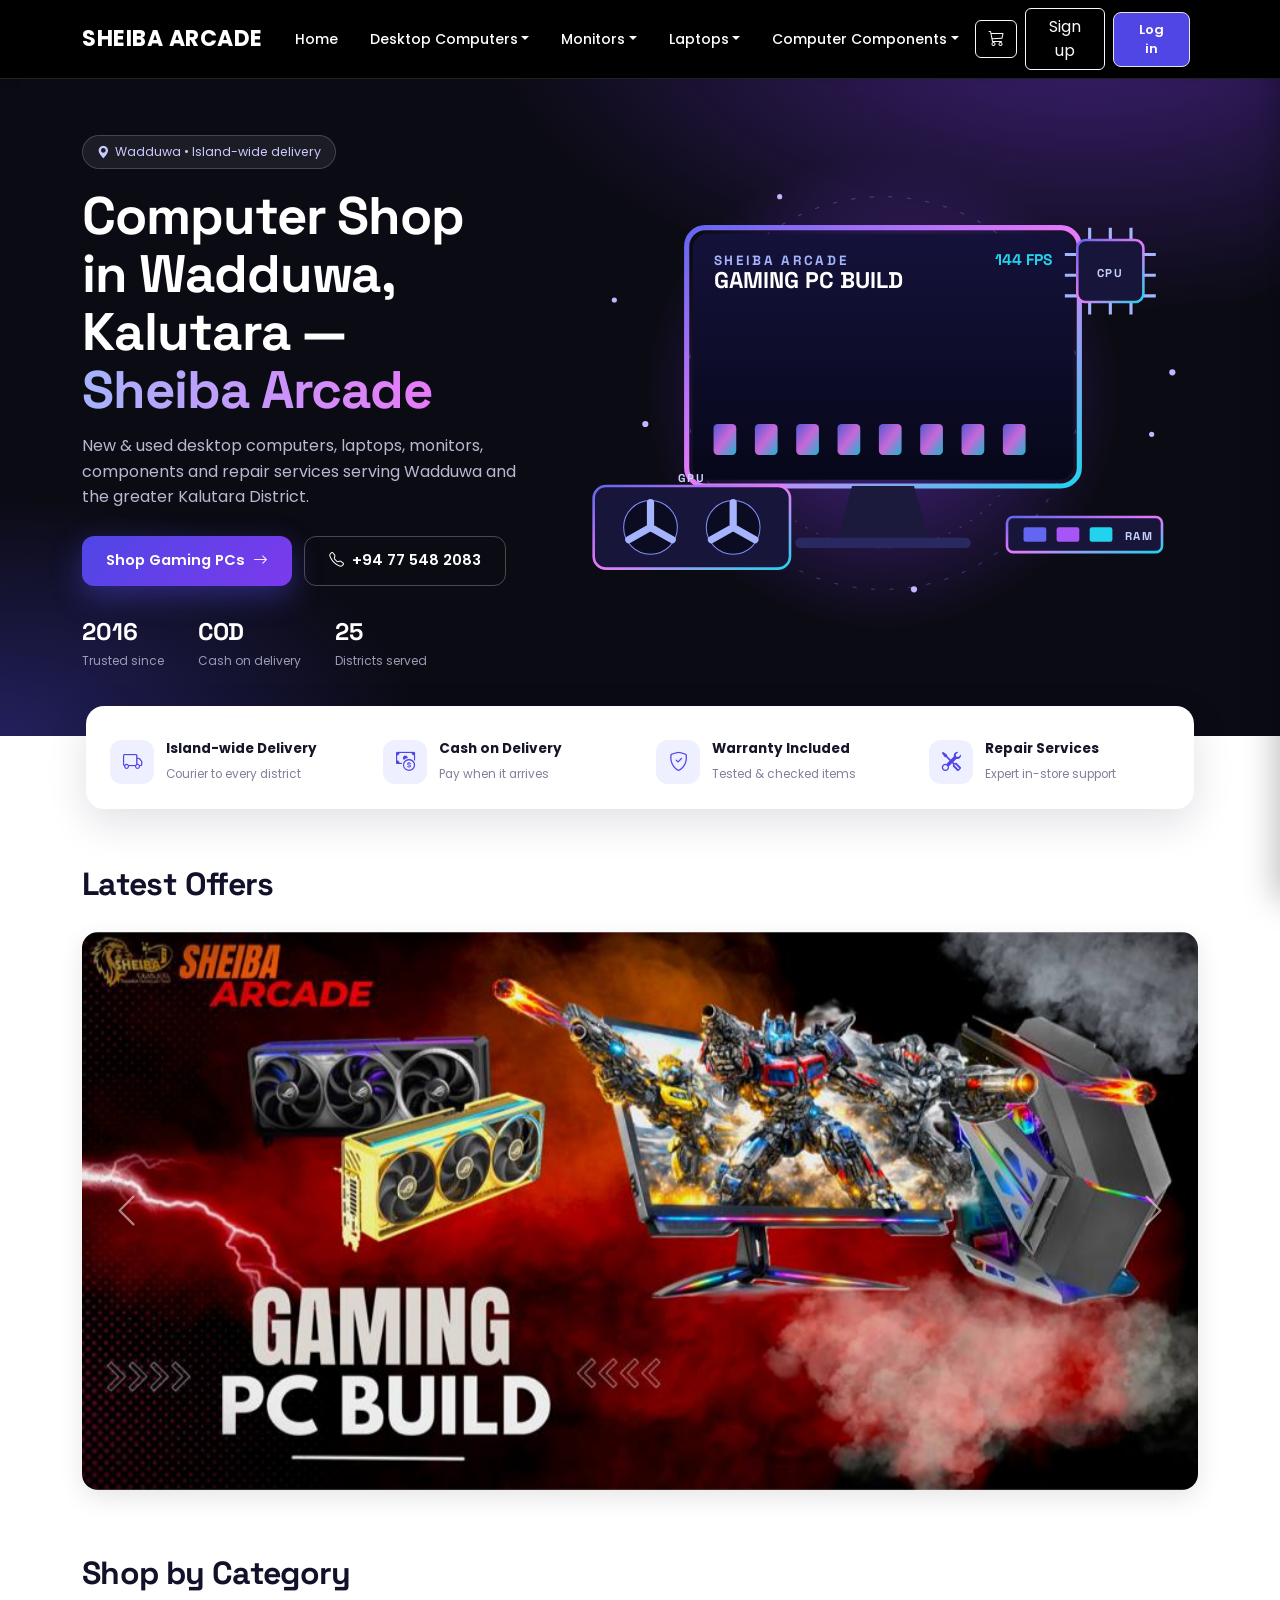
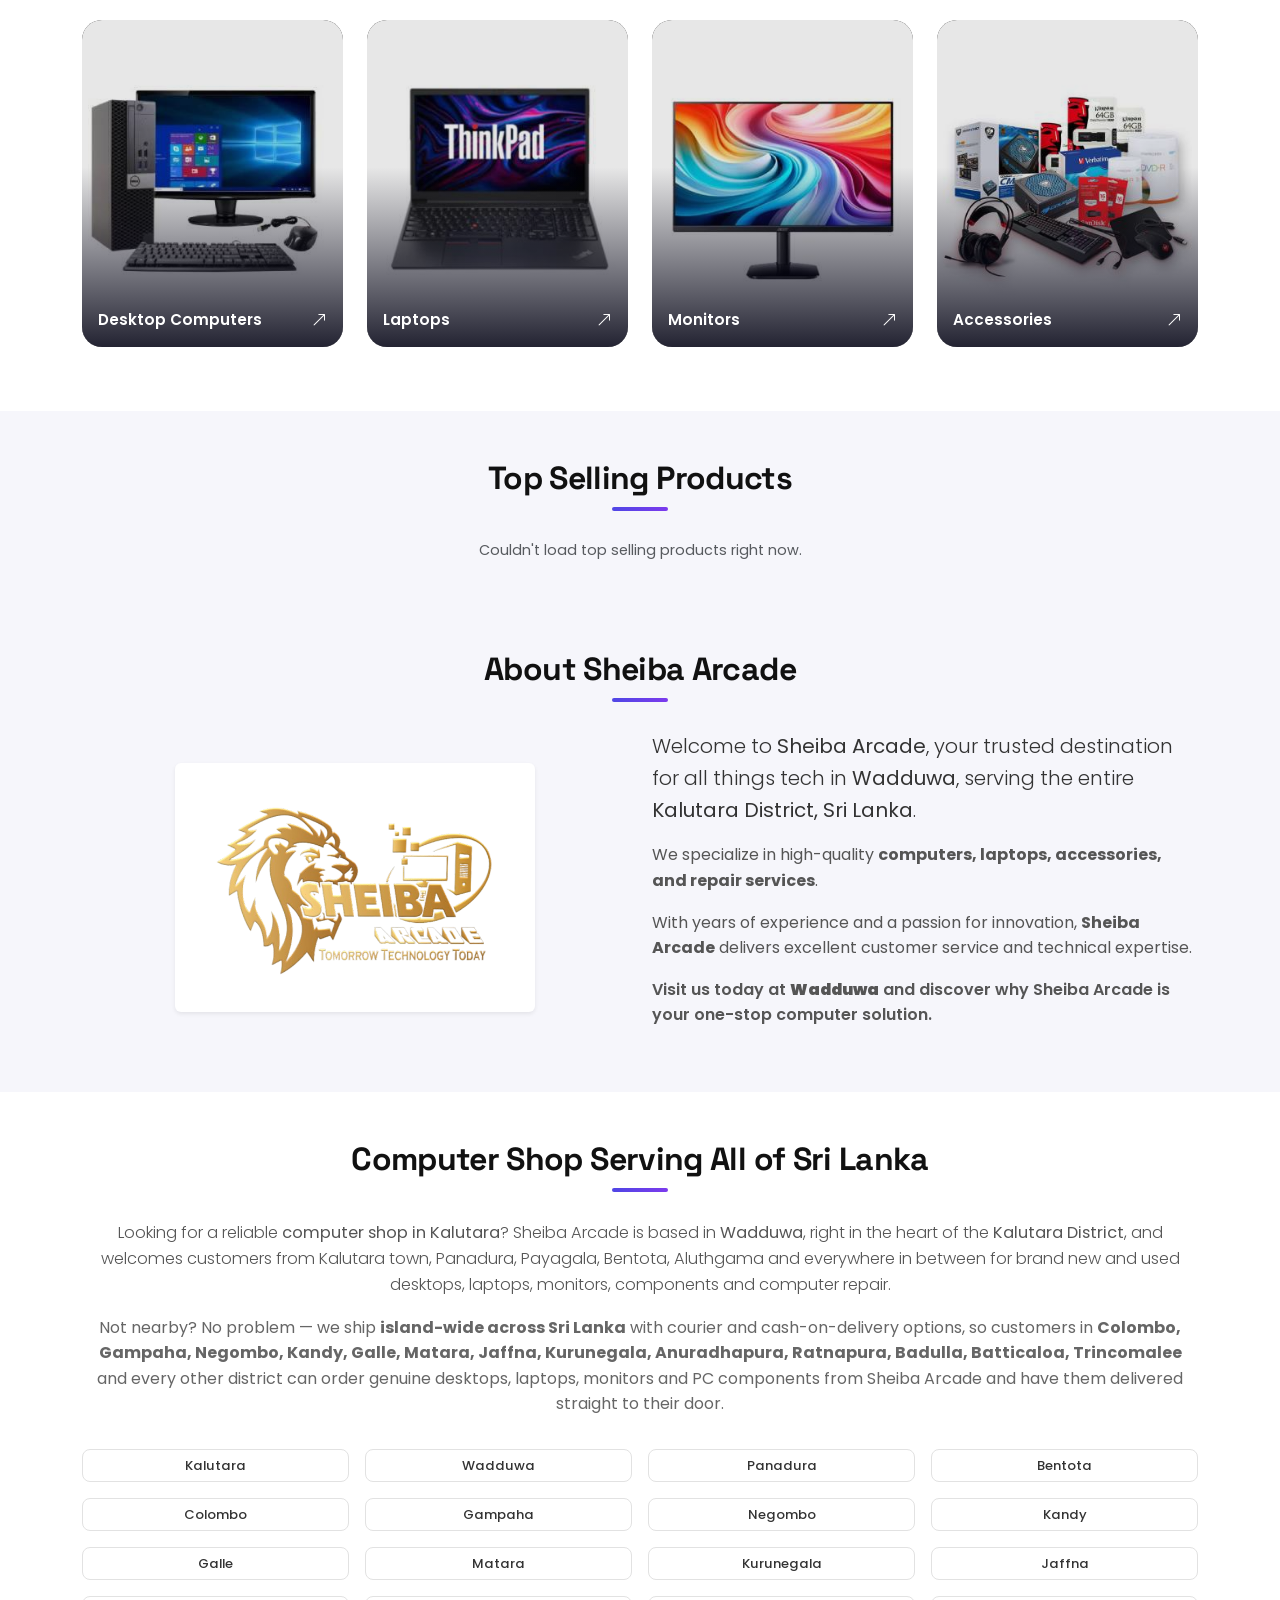
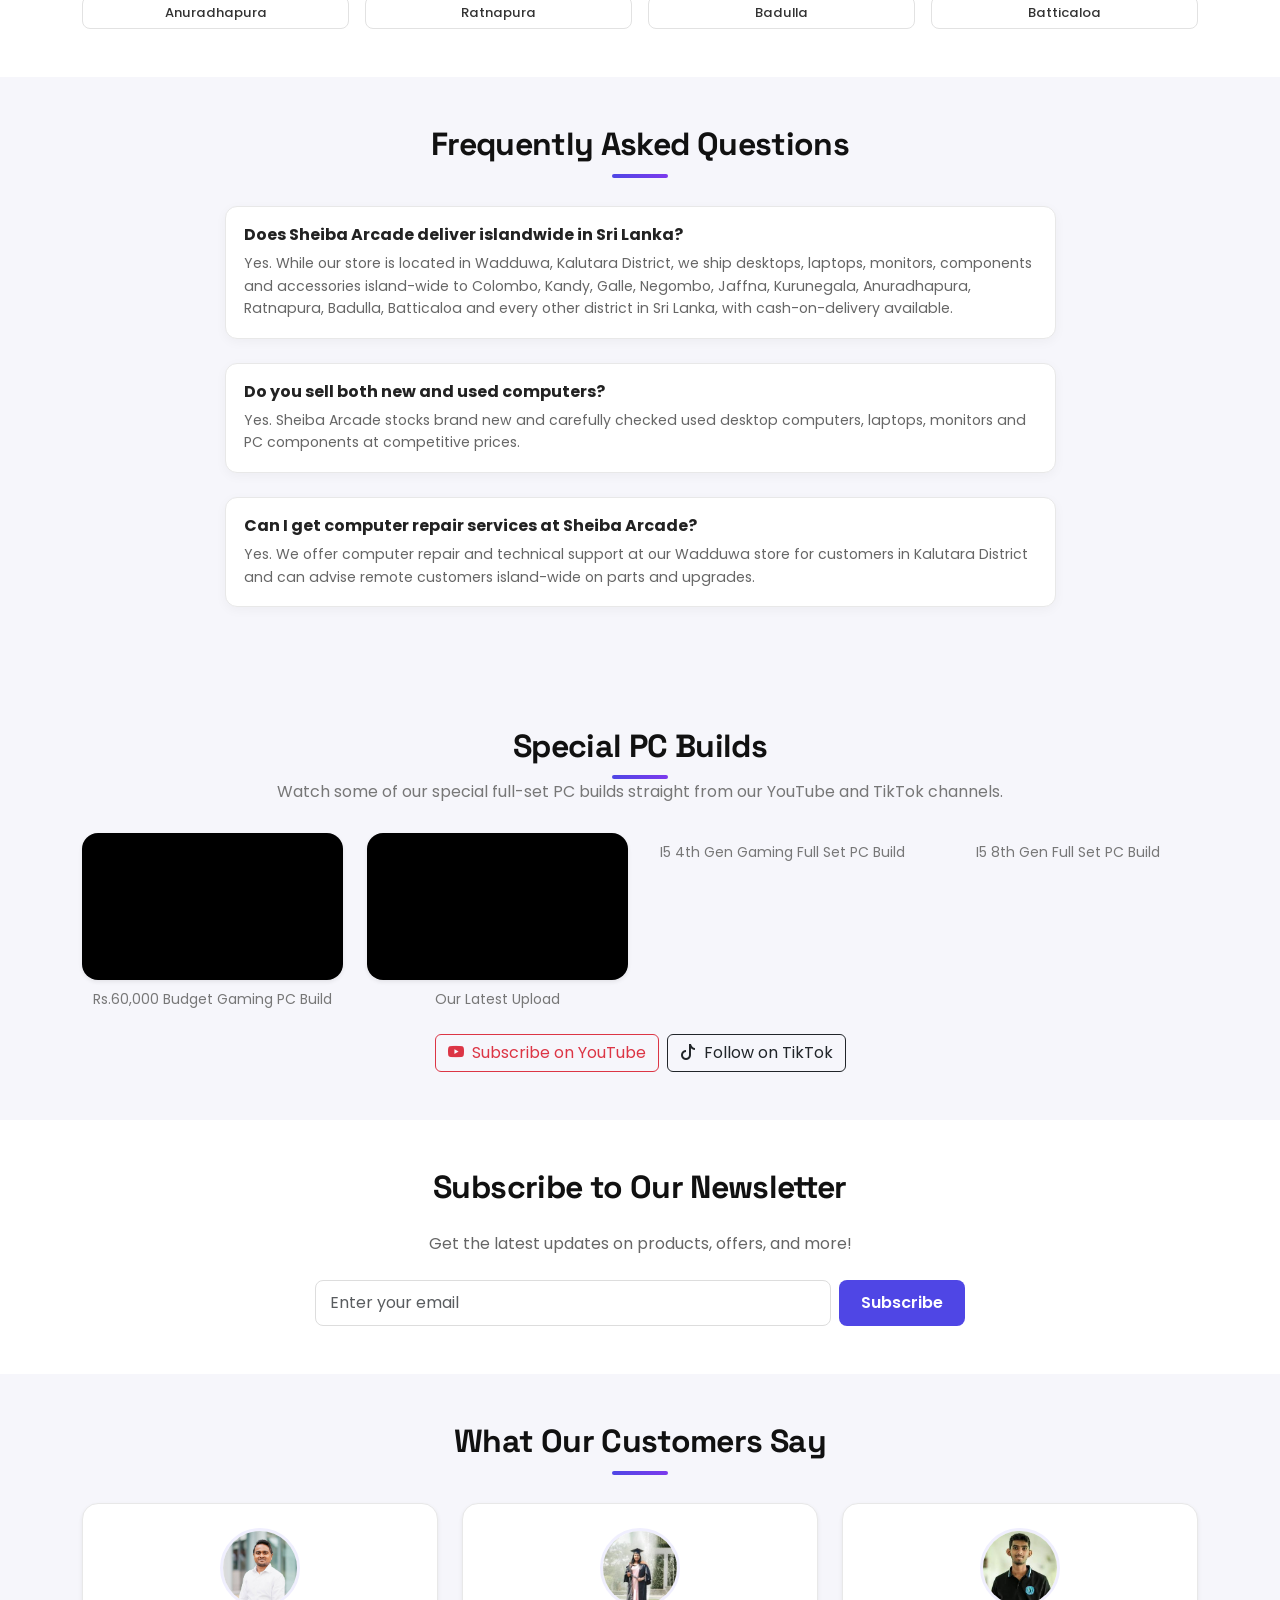
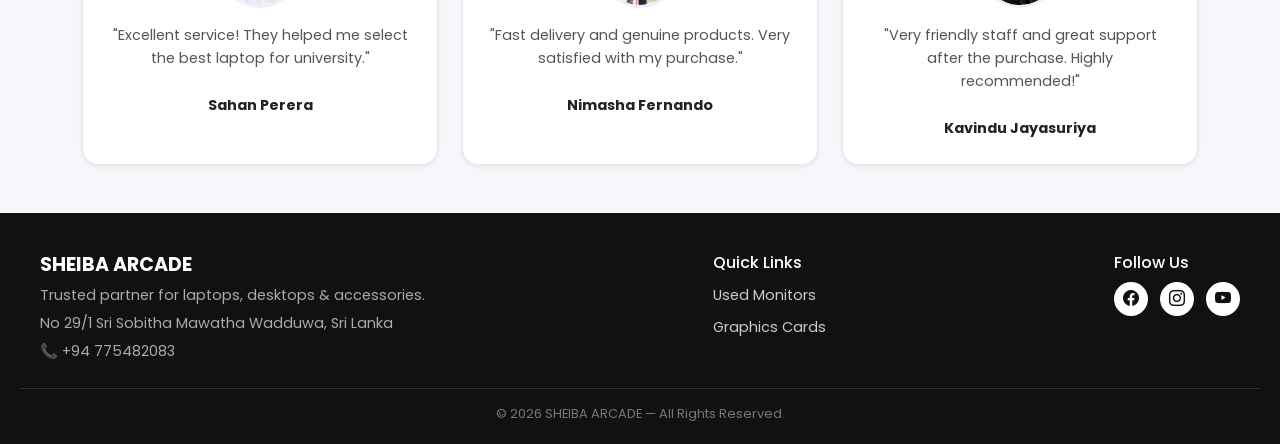
==== index.html @ bc38abcc "Initialize Project" ====
<!DOCTYPE html>
<html lang="en">
<head>
    <meta charset="UTF-8">
    <meta name="viewport" content="width=device-width, initial-scale=1.0">
    <link rel="icon" href="favicon.ico">
    <link rel="preconnect" href="https://fonts.googleapis.com">
    <link href="https://fonts.googleapis.com/css2?family=Poppins:wght@400;500;600;700&family=Space+Grotesk:wght@500;700&display=swap" rel="stylesheet">
    <link href="https://cdn.jsdelivr.net/npm/bootstrap@5.3.3/dist/css/bootstrap.min.css" rel="stylesheet">
    <link href="https://cdn.jsdelivr.net/npm/bootstrap-icons@1.11.3/font/bootstrap-icons.css" rel="stylesheet">
    <link href="css/style.css" rel="stylesheet">
    <title>Computer Shop in Sri Lanka – Island-Wide Delivery | Sheiba Arcade</title>
    <link href="css/home.css" rel="stylesheet">
    <link href="css/home-modern.css" rel="stylesheet">

    <!-- ================= SEO META TAGS ================= -->
    <meta name="description" content="Sheiba Arcade is a trusted computer shop based in Wadduwa, Kalutara, delivering brand new & used desktop computers, laptops, monitors, components and repair services island-wide to Colombo, Kandy, Galle, Negombo, Jaffna and every district in Sri Lanka. Cash on delivery available. Call +94 77 548 2083.">
    <meta name="keywords" content="computer shop Sri Lanka, computer shop Kalutara, computer shop Wadduwa, computer shop Colombo, computer shop Kandy, computer shop Galle, computer shop Negombo, computer shop Jaffna, computer shop Kurunegala, computer shop Matara, computer shop Anuradhapura, computer shop Ratnapura, computer shop Badulla, computer shop Batticaloa, computer shop Gampaha, computer shop Panadura, laptop shop Sri Lanka, buy laptop online Sri Lanka, used laptops Sri Lanka, desktop computers Sri Lanka, gaming PC Sri Lanka, computer repair Sri Lanka, computer accessories Sri Lanka, island wide delivery computers, cash on delivery laptop Sri Lanka, Sheiba Arcade">
    <meta name="robots" content="index, follow">
    <meta name="author" content="Sheiba Arcade">
    <link rel="canonical" href="https://www.sheiba.lk/index.html">

    <!-- Open Graph / Facebook -->
    <meta property="og:type" content="website">
    <meta property="og:title" content="Computer Shop in Sri Lanka – Island-Wide Delivery | Sheiba Arcade">
    <meta property="og:description" content="Brand new & used desktop computers, laptops, monitors, components and repair services — delivered island-wide across Sri Lanka from our Wadduwa, Kalutara store. Visit Sheiba Arcade today.">
    <meta property="og:url" content="https://www.sheiba.lk/index.html">
    <meta property="og:image" content="https://www.sheiba.lk/img/logo.png">
    <meta property="og:locale" content="en_LK">
    <meta property="og:site_name" content="Sheiba Arcade">

    <!-- Twitter Card -->
    <meta name="twitter:card" content="summary_large_image">
    <meta name="twitter:title" content="Computer Shop in Sri Lanka – Island-Wide Delivery | Sheiba Arcade">
    <meta name="twitter:description" content="Brand new & used desktop computers, laptops, monitors, components and repair services — delivered island-wide across Sri Lanka.">
    <meta name="twitter:image" content="https://www.sheiba.lk/img/logo.png">

    <!-- Local Business Structured Data -->
    <script type="application/ld+json">
        {
            "@context": "https://schema.org",
            "@type": "ElectronicsStore",
            "name": "Sheiba Arcade",
            "image": "https://www.sheiba.lk/img/logo.png",
            "logo": "https://www.sheiba.lk/img/logo.png",
            "url": "https://www.sheiba.lk/",
            "telephone": "+94775482083",
            "priceRange": "$$",
            "address": {
                "@type": "PostalAddress",
                "streetAddress": "No 29/1 Sri Sobitha Mawatha",
                "addressLocality": "Wadduwa",
                "addressRegion": "Kalutara",
                "postalCode": "12580",
                "addressCountry": "LK"
            },
            "geo": {
                "@type": "GeoCoordinates",
                "latitude": 6.6497,
                "longitude": 79.9309
            },
            "areaServed": [
                {"@type": "Country", "name": "Sri Lanka"},
                "Wadduwa", "Kalutara", "Panadura", "Payagala", "Bentota", "Kalutara District",
                "Colombo", "Gampaha", "Negombo", "Kandy", "Galle", "Matara", "Jaffna",
                "Kurunegala", "Anuradhapura", "Ratnapura", "Badulla", "Batticaloa", "Trincomalee", "Puttalam"
            ],
            "openingHoursSpecification": [
                {
                    "@type": "OpeningHoursSpecification",
                    "dayOfWeek": ["Monday","Tuesday","Wednesday","Thursday","Friday","Saturday"],
                    "opens": "09:00",
                    "closes": "19:00"
                }
            ],
            "sameAs": [
                "https://www.facebook.com/sheibaarcade1993/",
                "https://www.youtube.com/@SheibaArcade"
            ]
        }
    </script>

    <!-- FAQ Structured Data -->
    <script type="application/ld+json">
        {
            "@context": "https://schema.org",
            "@type": "FAQPage",
            "mainEntity": [
                {
                    "@type": "Question",
                    "name": "Does Sheiba Arcade deliver islandwide in Sri Lanka?",
                    "acceptedAnswer": {
                        "@type": "Answer",
                        "text": "Yes. While our store is located in Wadduwa, Kalutara District, we ship desktops, laptops, monitors, components and accessories island-wide to Colombo, Kandy, Galle, Negombo, Jaffna, Kurunegala, Anuradhapura, Ratnapura, Badulla, Batticaloa and every other district in Sri Lanka, with cash-on-delivery available."
                    }
                },
                {
                    "@type": "Question",
                    "name": "Do you sell both new and used computers?",
                    "acceptedAnswer": {
                        "@type": "Answer",
                        "text": "Yes. Sheiba Arcade stocks brand new and carefully checked used desktop computers, laptops, monitors and PC components at competitive prices."
                    }
                },
                {
                    "@type": "Question",
                    "name": "Can I get computer repair services at Sheiba Arcade?",
                    "acceptedAnswer": {
                        "@type": "Answer",
                        "text": "Yes. We offer computer repair and technical support at our Wadduwa store for customers in Kalutara District and can advise remote customers island-wide on parts and upgrades."
                    }
                }
            ]
        }
    </script>
</head>
<body>
<!-- ================= DESKTOP / TABLET NAVBAR ================= -->
<nav class="navbar navbar-expand-lg navbar-dark bg-dark navbar d-none d-lg-flex">
    <div class="container">
        <a class="navbar-brand title" href="index.html">Sheiba Arcade</a>
        <div class="collapse navbar-collapse" id="basic-navbar-nav">
            <ul class="navbar-nav mx-auto custom-nav">
                <li class="nav-item"><a class="nav-link" href="index.html">Home</a></li>

                <li class="nav-item dropdown">
                    <a class="nav-link dropdown-toggle" href="#" role="button" data-bs-toggle="dropdown" aria-expanded="false">Desktop Computers</a>
                    <ul class="dropdown-menu">
                        <li><a class="dropdown-item" href="category.html?cat=NEWCOMPUTERS&amp;title=Brand%20New%20Desktop%20Computers">Brand New Desktop Computers</a></li>
                        <li><a class="dropdown-item" href="category.html?cat=USEDCOMPUTERS&amp;title=Used%20Desktop%20Computers">Used Desktop Computers</a></li>
                        <li><a class="dropdown-item" href="category.html?cat=USEDGAMINGCOMPUTERS&amp;title=Used%20Gaming%20Computers">Used Gaming Computers</a></li>
                    </ul>
                </li>

                <li class="nav-item dropdown">
                    <a class="nav-link dropdown-toggle" href="#" role="button" data-bs-toggle="dropdown" aria-expanded="false">Monitors</a>
                    <ul class="dropdown-menu">
                        <li><a class="dropdown-item" href="category.html?cat=NEWMONITORS&amp;title=Brand%20New%20Monitors">Brand New Monitors</a></li>
                        <li><a class="dropdown-item" href="category.html?cat=USEDMONITORS&amp;title=Used%20Monitors">Used Monitors</a></li>
                    </ul>
                </li>

                <li class="nav-item dropdown">
                    <a class="nav-link dropdown-toggle" href="#" role="button" data-bs-toggle="dropdown" aria-expanded="false">Laptops</a>
                    <ul class="dropdown-menu">
                        <li><a class="dropdown-item" href="category.html?cat=NEWLAPTOPS&amp;title=Brand%20New%20Laptops">Brand New Laptops</a></li>
                        <li><a class="dropdown-item" href="category.html?cat=USEDLAPTOPS&amp;title=Used%20Laptops">Used Laptops</a></li>
                    </ul>
                </li>

                <li class="nav-item dropdown components-dropdown">
                    <a class="nav-link dropdown-toggle" href="#" role="button" data-bs-toggle="dropdown" aria-expanded="false">Computer Components</a>
                    <ul class="dropdown-menu">
                        <li>
                            <div class="components-menu">
                                <div class="component-row"><span class="component-label">Processors (CPU)</span><div class="condition-links"><a class="condition-btn condition-new" href="category.html?cat=PROCESSORS&amp;cond=new&amp;title=Brand%20New%20Processors%20(CPU)">Brand New</a><a class="condition-btn condition-used" href="category.html?cat=PROCESSORS&amp;cond=used&amp;title=Used%20Processors%20(CPU)">Used</a></div></div>
                                <div class="component-row"><span class="component-label">Graphics Cards (GPU)</span><div class="condition-links"><a class="condition-btn condition-new" href="category.html?cat=GRAPHICSCARD&amp;cond=new&amp;title=Brand%20New%20Graphics%20Cards%20(GPU)">Brand New</a><a class="condition-btn condition-used" href="category.html?cat=GRAPHICSCARD&amp;cond=used&amp;title=Used%20Graphics%20Cards%20(GPU)">Used</a></div></div>
                                <div class="component-row"><span class="component-label">Motherboards</span><div class="condition-links"><a class="condition-btn condition-new" href="category.html?cat=MOTHERBOARD&amp;cond=new&amp;title=Brand%20New%20Motherboards">Brand New</a><a class="condition-btn condition-used" href="category.html?cat=MOTHERBOARD&amp;cond=used&amp;title=Used%20Motherboards">Used</a></div></div>
                                <div class="component-row"><span class="component-label">RAM Modules</span><div class="condition-links"><a class="condition-btn condition-new" href="category.html?cat=RAM&amp;cond=new&amp;title=Brand%20New%20RAM%20Modules">Brand New</a><a class="condition-btn condition-used" href="category.html?cat=RAM&amp;cond=used&amp;title=Used%20RAM%20Modules">Used</a></div></div>
                                <div class="component-row"><span class="component-label">Storage (HDD/SSD)</span><div class="condition-links"><a class="condition-btn condition-new" href="category.html?cat=STORAGE&amp;cond=new&amp;title=Brand%20New%20Storage%20(HDD/SSD)">Brand New</a><a class="condition-btn condition-used" href="category.html?cat=STORAGE&amp;cond=used&amp;title=Used%20Storage%20(HDD/SSD)">Used</a></div></div>
                                <div class="component-row"><span class="component-label">Power Supplies (PSU)</span><div class="condition-links"><a class="condition-btn condition-new" href="category.html?cat=POWERSUPPLY&amp;cond=new&amp;title=Brand%20New%20Power%20Supplies%20(PSU)">Brand New</a><a class="condition-btn condition-used" href="category.html?cat=POWERSUPPLY&amp;cond=used&amp;title=Used%20Power%20Supplies%20(PSU)">Used</a></div></div>
                                <div class="component-row"><span class="component-label">Cooling Systems</span><div class="condition-links"><a class="condition-btn condition-new" href="category.html?cat=COOLINGSYSTEMS&amp;cond=new&amp;title=Brand%20New%20Cooling%20Systems">Brand New</a><a class="condition-btn condition-used" href="category.html?cat=COOLINGSYSTEMS&amp;cond=used&amp;title=Used%20Cooling%20Systems">Used</a></div></div>
                                <div class="component-row"><span class="component-label">PC Cases</span><div class="condition-links"><a class="condition-btn condition-new" href="category.html?cat=PCCASES&amp;cond=new&amp;title=Brand%20New%20PC%20Cases">Brand New</a><a class="condition-btn condition-used" href="category.html?cat=PCCASES&amp;cond=used&amp;title=Used%20PC%20Cases">Used</a></div></div>
                                <div class="component-row"><span class="component-label">Accessories</span><div class="condition-links"><a class="condition-btn condition-new" href="category.html?cat=ACCESSORIES&amp;cond=new&amp;title=Brand%20New%20Accessories">Brand New</a><a class="condition-btn condition-used" href="category.html?cat=ACCESSORIES&amp;cond=used&amp;title=Used%20Accessories">Used</a></div></div>
                            </div>
                        </li>
                    </ul>
                </li>
            </ul>
            <div id="desktop-auth-slot" class="d-flex align-items-center"></div>
        </div>
    </div>
</nav>

<!-- ================= MOBILE TOPBAR ================= -->
<div class="mobile-topbar d-flex d-lg-none">
    <a href="index.html" class="mobile-brand">Sheiba Arcade</a>
    <button class="mobile-hamburger" id="mobile-hamburger" aria-label="Open navigation menu">
        <span></span><span></span><span></span>
    </button>
</div>

<!-- ================= FLYOUT OVERLAY + PANEL ================= -->
<div class="flyout-overlay" id="flyout-overlay" aria-hidden="true"></div>

<nav class="flyout-panel" id="flyout-panel" role="dialog" aria-modal="true" aria-label="Navigation menu">
    <div class="flyout-header">
        <a href="index.html" class="flyout-brand">Sheiba Arcade</a>
        <button class="flyout-close-btn" id="flyout-close-btn" aria-label="Close menu">&#x2715;</button>
    </div>

    <div class="flyout-nav-body">
        <a class="flyout-link" href="index.html">Home</a>

        <div class="flyout-divider"></div>
        <span class="flyout-section-label">Desktop Computers</span>
        <a class="flyout-sub-link" href="category.html?cat=NEWCOMPUTERS&amp;title=Brand%20New%20Desktop%20Computers">Brand New Desktops</a>
        <a class="flyout-sub-link" href="category.html?cat=USEDCOMPUTERS&amp;title=Used%20Desktop%20Computers">Used Desktops</a>
        <a class="flyout-sub-link" href="category.html?cat=USEDGAMINGCOMPUTERS&amp;title=Used%20Gaming%20Computers">Used Gaming PCs</a>

        <div class="flyout-divider"></div>
        <span class="flyout-section-label">Monitors</span>
        <a class="flyout-sub-link" href="category.html?cat=NEWMONITORS&amp;title=Brand%20New%20Monitors">Brand New Monitors</a>
        <a class="flyout-sub-link" href="category.html?cat=USEDMONITORS&amp;title=Used%20Monitors">Used Monitors</a>

        <div class="flyout-divider"></div>
        <span class="flyout-section-label">Laptops</span>
        <a class="flyout-sub-link" href="category.html?cat=NEWLAPTOPS&amp;title=Brand%20New%20Laptops">Brand New Laptops</a>
        <a class="flyout-sub-link" href="category.html?cat=USEDLAPTOPS&amp;title=Used%20Laptops">Used Laptops</a>

        <div class="flyout-divider"></div>
        <button class="flyout-accordion-btn" id="flyout-accordion-btn" aria-expanded="false">
            <span style="color:white">Computer Components</span>
            <span class="flyout-chevron" id="flyout-chevron">&#9660;</span>
        </button>

        <div class="flyout-components" id="flyout-components" style="display:none;">
            <div class="component-row"><span class="component-label">Processors (CPU)</span><div class="condition-links"><a class="condition-btn condition-new" href="category.html?cat=PROCESSORS&amp;cond=new&amp;title=Brand%20New%20Processors%20(CPU)">Brand New</a><a class="condition-btn condition-used" href="category.html?cat=PROCESSORS&amp;cond=used&amp;title=Used%20Processors%20(CPU)">Used</a></div></div>
            <div class="component-row"><span class="component-label">Graphics Cards (GPU)</span><div class="condition-links"><a class="condition-btn condition-new" href="category.html?cat=GRAPHICSCARD&amp;cond=new&amp;title=Brand%20New%20Graphics%20Cards%20(GPU)">Brand New</a><a class="condition-btn condition-used" href="category.html?cat=GRAPHICSCARD&amp;cond=used&amp;title=Used%20Graphics%20Cards%20(GPU)">Used</a></div></div>
            <div class="component-row"><span class="component-label">Motherboards</span><div class="condition-links"><a class="condition-btn condition-new" href="category.html?cat=MOTHERBOARD&amp;cond=new&amp;title=Brand%20New%20Motherboards">Brand New</a><a class="condition-btn condition-used" href="category.html?cat=MOTHERBOARD&amp;cond=used&amp;title=Used%20Motherboards">Used</a></div></div>
            <div class="component-row"><span class="component-label">RAM Modules</span><div class="condition-links"><a class="condition-btn condition-new" href="category.html?cat=RAM&amp;cond=new&amp;title=Brand%20New%20RAM%20Modules">Brand New</a><a class="condition-btn condition-used" href="category.html?cat=RAM&amp;cond=used&amp;title=Used%20RAM%20Modules">Used</a></div></div>
            <div class="component-row"><span class="component-label">Storage (HDD/SSD)</span><div class="condition-links"><a class="condition-btn condition-new" href="category.html?cat=STORAGE&amp;cond=new&amp;title=Brand%20New%20Storage%20(HDD/SSD)">Brand New</a><a class="condition-btn condition-used" href="category.html?cat=STORAGE&amp;cond=used&amp;title=Used%20Storage%20(HDD/SSD)">Used</a></div></div>
            <div class="component-row"><span class="component-label">Power Supplies (PSU)</span><div class="condition-links"><a class="condition-btn condition-new" href="category.html?cat=POWERSUPPLY&amp;cond=new&amp;title=Brand%20New%20Power%20Supplies%20(PSU)">Brand New</a><a class="condition-btn condition-used" href="category.html?cat=POWERSUPPLY&amp;cond=used&amp;title=Used%20Power%20Supplies%20(PSU)">Used</a></div></div>
            <div class="component-row"><span class="component-label">Cooling Systems</span><div class="condition-links"><a class="condition-btn condition-new" href="category.html?cat=COOLINGSYSTEMS&amp;cond=new&amp;title=Brand%20New%20Cooling%20Systems">Brand New</a><a class="condition-btn condition-used" href="category.html?cat=COOLINGSYSTEMS&amp;cond=used&amp;title=Used%20Cooling%20Systems">Used</a></div></div>
            <div class="component-row"><span class="component-label">PC Cases</span><div class="condition-links"><a class="condition-btn condition-new" href="category.html?cat=PCCASES&amp;cond=new&amp;title=Brand%20New%20PC%20Cases">Brand New</a><a class="condition-btn condition-used" href="category.html?cat=PCCASES&amp;cond=used&amp;title=Used%20PC%20Cases">Used</a></div></div>
            <div class="component-row"><span class="component-label">Accessories</span><div class="condition-links"><a class="condition-btn condition-new" href="category.html?cat=ACCESSORIES&amp;cond=new&amp;title=Brand%20New%20Accessories">Brand New</a><a class="condition-btn condition-used" href="category.html?cat=ACCESSORIES&amp;cond=used&amp;title=Used%20Accessories">Used</a></div></div>
        </div>

        <div class="flyout-divider"></div>
        <a class="flyout-link" href="admin.html" id="flyout-manage-products" style="display:none;">Manage Products</a>
        <a class="flyout-link" href="admin-top-selling.html" id="flyout-manage-top-selling" style="display:none;">Manage Top Selling Products</a>
        <div class="flyout-divider" id="flyout-manage-products-divider" style="display:none;"></div>
    </div>

    <div class="flyout-footer" id="flyout-footer-slot"></div>
</nav>

<!-- ================= HERO ================= -->
<header class="hero">
    <div class="container">
        <div class="row align-items-center g-4 g-lg-5">
            <div class="col-lg-5">
                <span class="hero-eyebrow"><i class="bi bi-geo-alt-fill"></i> Wadduwa &bull; Island-wide delivery</span>
                <h1 class="hero-title">Computer Shop in Wadduwa, Kalutara &mdash; <span>Sheiba Arcade</span></h1>
                <p class="hero-sub">New &amp; used desktop computers, laptops, monitors, components and repair services serving Wadduwa and the greater Kalutara District.</p>
                <div class="hero-cta">
                    <a class="btn-hero btn-hero-primary" href="category.html?cat=USEDGAMINGCOMPUTERS&amp;title=Used%20Gaming%20Computers">Shop Gaming PCs <i class="bi bi-arrow-right"></i></a>
                    <a class="btn-hero btn-hero-ghost" href="tel:+94775482083"><i class="bi bi-telephone"></i> +94 77 548 2083</a>
                </div>
                <div class="hero-stats">
                    <div><strong>2016</strong><span>Trusted since</span></div>
                    <div><strong>COD</strong><span>Cash on delivery</span></div>
                    <div><strong>25</strong><span>Districts served</span></div>
                </div>
            </div>
            <div class="col-lg-7">
                <div class="hero-anim" aria-hidden="true">
                    <svg viewBox="0 0 600 440" xmlns="http://www.w3.org/2000/svg">
                        <defs>
                            <linearGradient id="rgb" x1="0" y1="0" x2="1" y2="1"><stop offset="0" stop-color="#6366f1"/><stop offset=".5" stop-color="#e879f9"/><stop offset="1" stop-color="#22d3ee"/></linearGradient>
                            <linearGradient id="scr" x1="0" y1="0" x2="0" y2="1"><stop offset="0" stop-color="#14123a"/><stop offset="1" stop-color="#07071a"/></linearGradient>
                            <radialGradient id="glow"><stop offset="0" stop-color="#7c3aed" stop-opacity=".55"/><stop offset="1" stop-color="#7c3aed" stop-opacity="0"/></radialGradient>
                        </defs>
                        <circle class="a-glow" cx="300" cy="210" r="230" fill="url(#glow)"/>
                        <circle class="a-ring r1" cx="300" cy="210" r="190" fill="none" stroke="#818cf8" stroke-opacity=".35" stroke-dasharray="4 14"/>
                        <circle class="a-ring r2" cx="300" cy="210" r="150" fill="none" stroke="#e879f9" stroke-opacity=".3" stroke-dasharray="2 10"/>
                        <g class="a-pc">
                            <g class="a-hue"><rect x="110" y="50" width="380" height="250" rx="18" fill="none" stroke="url(#rgb)" stroke-width="5"/></g>
                            <rect x="116" y="56" width="368" height="238" rx="14" fill="url(#scr)"/>
                            <text x="136" y="86" class="a-t1">SHEIBA ARCADE</text>
                            <text x="136" y="108" class="a-t2">GAMING PC BUILD</text>
                            <text x="464" y="86" class="a-fps" text-anchor="end">144 FPS</text>
                            <g transform="translate(136 130)">
                                <polyline class="a-line" points="0,100 40,70 80,85 120,40 160,60 200,25 240,45 280,10 328,30" fill="none" stroke="#22d3ee" stroke-width="3" stroke-linejoin="round"/>
                                <g class="a-bars" fill="url(#rgb)">
                                    <rect class="b1" x="0" y="110" width="22" height="30" rx="4"/><rect class="b2" x="40" y="110" width="22" height="30" rx="4"/><rect class="b3" x="80" y="110" width="22" height="30" rx="4"/><rect class="b4" x="120" y="110" width="22" height="30" rx="4"/><rect class="b5" x="160" y="110" width="22" height="30" rx="4"/><rect class="b6" x="200" y="110" width="22" height="30" rx="4"/><rect class="b7" x="240" y="110" width="22" height="30" rx="4"/><rect class="b8" x="280" y="110" width="22" height="30" rx="4"/>
                                </g>
                            </g>
                            <path d="M270 300h60l14 50h-88z" fill="#1b1a3d"/><rect x="215" y="350" width="170" height="10" rx="5" fill="#2a2860"/>
                        </g>
                        <g class="a-gpu">
                            <rect x="20" y="300" width="190" height="80" rx="12" fill="#17163a" stroke="url(#rgb)" stroke-width="2.5"/>
                            <g class="fan f1"><circle cx="75" cy="340" r="26" fill="#0b0b22" stroke="#818cf8"/><path d="M75 340l0-24M75 340l21 12M75 340l-21 12" stroke="#a5b4fc" stroke-width="7" stroke-linecap="round"/></g>
                            <g class="fan f2"><circle cx="155" cy="340" r="26" fill="#0b0b22" stroke="#818cf8"/><path d="M155 340l0-24M155 340l21 12M155 340l-21 12" stroke="#a5b4fc" stroke-width="7" stroke-linecap="round"/></g>
                            <text x="115" y="296" class="a-tag" text-anchor="middle">GPU</text>
                        </g>
                        <g class="a-cpu">
                            <g stroke="#a5b4fc" stroke-width="3"><path d="M500 62v-12M520 62v-12M540 62v-12M500 122v12M520 122v12M540 122v12M488 76h-12M488 96h-12M488 116h-12M552 76h12M552 96h12M552 116h12"/></g>
                            <rect x="488" y="62" width="64" height="60" rx="8" fill="#17163a" stroke="url(#rgb)" stroke-width="2.5"/>
                            <text x="520" y="98" class="a-tag" text-anchor="middle">CPU</text>
                        </g>
                        <g class="a-ram">
                            <rect x="420" y="330" width="150" height="34" rx="6" fill="#17163a" stroke="url(#rgb)" stroke-width="2.5"/>
                            <rect x="436" y="340" width="22" height="14" rx="2" fill="#6366f1"/><rect x="468" y="340" width="22" height="14" rx="2" fill="#a855f7"/><rect x="500" y="340" width="22" height="14" rx="2" fill="#22d3ee"/><text x="548" y="352" class="a-tag" text-anchor="middle">RAM</text>
                        </g>
                        <g class="a-dots" fill="#c4b5fd"><circle class="d1" cx="70" cy="240" r="3"/><circle class="d2" cx="560" cy="250" r="2.5"/><circle class="d3" cx="330" cy="400" r="3"/><circle class="d4" cx="40" cy="120" r="2.5"/><circle class="d5" cx="580" cy="190" r="3"/><circle class="d6" cx="200" cy="20" r="2.5"/></g>
                    </svg>
                </div>
            </div>
        </div>
    </div>
</header>

<!-- ================= TRUST STRIP ================= -->
<section class="trust-strip">
    <div class="container">
        <div class="row g-3">
            <div class="col-6 col-lg-3"><div class="trust-item"><i class="bi bi-truck"></i><div><b>Island-wide Delivery</b><small>Courier to every district</small></div></div></div>
            <div class="col-6 col-lg-3"><div class="trust-item"><i class="bi bi-cash-coin"></i><div><b>Cash on Delivery</b><small>Pay when it arrives</small></div></div></div>
            <div class="col-6 col-lg-3"><div class="trust-item"><i class="bi bi-shield-check"></i><div><b>Warranty Included</b><small>Tested &amp; checked items</small></div></div></div>
            <div class="col-6 col-lg-3"><div class="trust-item"><i class="bi bi-tools"></i><div><b>Repair Services</b><small>Expert in-store support</small></div></div></div>
        </div>
    </div>
</section>


<!-- ================= LATEST OFFERS (banner slider) ================= -->
<section class="home-section" id="offers">
    <div class="container">
        <div class="sec-head"><h2>Latest Offers</h2></div>
        <div id="mainCarousel" class="carousel slide carousel-fade" data-bs-ride="carousel" data-bs-interval="3500">
            <div class="carousel-inner">
                <div class="carousel-item active"><img src="img/banner.jpg" class="d-block w-100 carousel-banner-img" alt="Sheiba Arcade offers"></div>
                <div class="carousel-item"><img src="img/banner2.jpg" class="d-block w-100 carousel-banner-img" alt="Sheiba Arcade deals"></div>
            </div>
            <button class="carousel-control-prev" type="button" data-bs-target="#mainCarousel" data-bs-slide="prev"><span class="carousel-control-prev-icon" aria-hidden="true"></span><span class="visually-hidden">Previous</span></button>
            <button class="carousel-control-next" type="button" data-bs-target="#mainCarousel" data-bs-slide="next"><span class="carousel-control-next-icon" aria-hidden="true"></span><span class="visually-hidden">Next</span></button>
        </div>
    </div>
</section>

<!-- ================= SHOP BY CATEGORY ================= -->
<section class="home-section" id="categories">
    <div class="container">
        <div class="sec-head"><h2>Shop by Category</h2></div>
        <div class="row g-3 g-md-4 custom-category">
            <div class="col-6 col-md-3"><a href="category.html?cat=USEDCOMPUTERS&amp;title=Used%20Desktop%20Computers" class="cat-tile"><img src="img/001.jpg" alt="Desktop Computers" loading="lazy"><span>Desktop Computers <i class="bi bi-arrow-up-right"></i></span></a></div>
            <div class="col-6 col-md-3"><a href="category.html?cat=USEDLAPTOPS&amp;title=Used%20Laptops" class="cat-tile"><img src="img/002.jpg" alt="Laptops" loading="lazy"><span>Laptops <i class="bi bi-arrow-up-right"></i></span></a></div>
            <div class="col-6 col-md-3"><a href="category.html?cat=USEDMONITORS&amp;title=Used%20Monitors" class="cat-tile"><img src="img/003.jpg" alt="Monitors" loading="lazy"><span>Monitors <i class="bi bi-arrow-up-right"></i></span></a></div>
            <div class="col-6 col-md-3"><a href="category.html?cat=ACCESSORIES&amp;cond=new&amp;title=Brand%20New%20Accessories" class="cat-tile"><img src="img/004.jpg" alt="Accessories" loading="lazy"><span>Accessories <i class="bi bi-arrow-up-right"></i></span></a></div>
        </div>
    </div>
</section>

<!-- ================= TOP SELLING PRODUCTS ================= -->
<section id="top-selling" class="py-4 py-md-5">
    <div class="container">
        <div class="sec-head text-center"><h2>Top Selling Products</h2>
        </div>

        <p id="top-selling-loading" class="text-center text-muted">Loading...</p>
        <p id="top-selling-empty" class="text-center text-muted" style="display:none;">No top selling products have been featured yet.</p>

        <div class="row g-3 g-md-4" id="top-selling-grid"></div>
    </div>
</section>

<!-- ================= PRODUCT SHELVES (filled by js/home.js) ================= -->
<div id="shelf-root"></div>

<!-- ================= ABOUT US ================= -->
<section id="about" class="py-4 py-md-5 bg-light ">
    <div class="container">
        <div class="sec-head text-center"><h2>About Sheiba Arcade</h2>
        </div>
        <div class="row align-items-center">
            <div class="col-12 col-md-6 mb-4 mb-md-0 text-center">
                <img src="img/logo.png" class="img-fluid rounded shadow-sm about-logo" alt="Sheiba Arcade logo">
            </div>
            <div class="col-12 col-md-6">
                <p class="lead">
                    Welcome to <strong>Sheiba Arcade</strong>, your trusted destination for all things
                    tech in <strong>Wadduwa</strong>, serving the entire <strong>Kalutara District, Sri Lanka</strong>.
                </p>
                <p>
                    We specialize in high-quality <strong>computers, laptops, accessories, and repair services</strong>.
                </p>
                <p>
                    With years of experience and a passion for innovation, <strong>Sheiba Arcade</strong>
                    delivers excellent customer service and technical expertise.
                </p>
                <p class="fw-semibold">
                    Visit us today at <strong>Wadduwa</strong> and discover why Sheiba Arcade is
                    your one-stop computer solution.
                </p>
            </div>
        </div>
    </div>
</section>

<!-- ================= AREAS WE SERVE (SEO) ================= -->
<section id="areas-we-serve" class="py-4 py-md-5">
    <div class="container">
        <div class="sec-head text-center"><h2>Computer Shop Serving All of Sri Lanka</h2>
        </div>
        <p class="lead text-center">
            Looking for a reliable <strong>computer shop in Kalutara</strong>? Sheiba Arcade is based in
            <strong>Wadduwa</strong>, right in the heart of the <strong>Kalutara District</strong>, and welcomes
            customers from Kalutara town, Panadura, Payagala, Bentota, Aluthgama and everywhere in between for
            brand new and used desktops, laptops, monitors, components and computer repair.
        </p>
        <p class="text-center">
            Not nearby? No problem — we ship <strong>island-wide across Sri Lanka</strong> with courier and
            cash-on-delivery options, so customers in <strong>Colombo, Gampaha, Negombo, Kandy, Galle, Matara,
            Jaffna, Kurunegala, Anuradhapura, Ratnapura, Badulla, Batticaloa, Trincomalee</strong> and every
            other district can order genuine desktops, laptops, monitors and PC components from Sheiba Arcade
            and have them delivered straight to their door.
        </p>
        <div class="row text-center g-3 mt-2">
            <div class="col-6 col-md-3"><span class="badge bg-light text-dark border w-100 py-2">Kalutara</span></div>
            <div class="col-6 col-md-3"><span class="badge bg-light text-dark border w-100 py-2">Wadduwa</span></div>
            <div class="col-6 col-md-3"><span class="badge bg-light text-dark border w-100 py-2">Panadura</span></div>
            <div class="col-6 col-md-3"><span class="badge bg-light text-dark border w-100 py-2">Bentota</span></div>
            <div class="col-6 col-md-3"><span class="badge bg-light text-dark border w-100 py-2">Colombo</span></div>
            <div class="col-6 col-md-3"><span class="badge bg-light text-dark border w-100 py-2">Gampaha</span></div>
            <div class="col-6 col-md-3"><span class="badge bg-light text-dark border w-100 py-2">Negombo</span></div>
            <div class="col-6 col-md-3"><span class="badge bg-light text-dark border w-100 py-2">Kandy</span></div>
            <div class="col-6 col-md-3"><span class="badge bg-light text-dark border w-100 py-2">Galle</span></div>
            <div class="col-6 col-md-3"><span class="badge bg-light text-dark border w-100 py-2">Matara</span></div>
            <div class="col-6 col-md-3"><span class="badge bg-light text-dark border w-100 py-2">Kurunegala</span></div>
            <div class="col-6 col-md-3"><span class="badge bg-light text-dark border w-100 py-2">Jaffna</span></div>
            <div class="col-6 col-md-3"><span class="badge bg-light text-dark border w-100 py-2">Anuradhapura</span></div>
            <div class="col-6 col-md-3"><span class="badge bg-light text-dark border w-100 py-2">Ratnapura</span></div>
            <div class="col-6 col-md-3"><span class="badge bg-light text-dark border w-100 py-2">Badulla</span></div>
            <div class="col-6 col-md-3"><span class="badge bg-light text-dark border w-100 py-2">Batticaloa</span></div>
        </div>
    </div>
</section>

<!-- ================= FAQ (SEO) ================= -->
<section id="faq" class="py-4 py-md-5 bg-light ">
    <div class="container">
        <div class="sec-head text-center"><h2>Frequently Asked Questions</h2>
        </div>
        <div class="row justify-content-center">
            <div class="col-12 col-md-9">
                <div class="mb-4">
                    <h3 class="h5 fw-bold">Does Sheiba Arcade deliver islandwide in Sri Lanka?</h3>
                    <p>Yes. While our store is located in Wadduwa, Kalutara District, we ship desktops, laptops,
                        monitors, components and accessories island-wide to Colombo, Kandy, Galle, Negombo, Jaffna,
                        Kurunegala, Anuradhapura, Ratnapura, Badulla, Batticaloa and every other district in Sri
                        Lanka, with cash-on-delivery available.</p>
                </div>
                <div class="mb-4">
                    <h3 class="h5 fw-bold">Do you sell both new and used computers?</h3>
                    <p>Yes. Sheiba Arcade stocks brand new and carefully checked used desktop computers, laptops,
                        monitors and PC components at competitive prices.</p>
                </div>
                <div class="mb-4">
                    <h3 class="h5 fw-bold">Can I get computer repair services at Sheiba Arcade?</h3>
                    <p>Yes. We offer computer repair and technical support at our Wadduwa store for customers in
                        Kalutara District and can advise remote customers island-wide on parts and upgrades.</p>
                </div>
            </div>
        </div>
    </div>
</section>


<!-- ================= SPECIAL PC BUILD VIDEOS (YOUTUBE + TIKTOK) ================= -->
<section id="promo-videos" class="py-4 py-md-5 bg-light">
    <div class="container">
        <div class="sec-head text-center"><h2>Special PC Builds</h2>
            <p class="text-muted">Watch some of our special full-set PC builds straight from our YouTube and TikTok channels.</p>
        </div>

        <div class="row g-4 justify-content-center">
            <!-- YouTube 1: Rs.60,000 Budget Gaming Full Set PC Build -->
            <div class="col-12 col-sm-6 col-lg-3">
                <div class="ratio ratio-16x9 shadow-sm rounded-4 overflow-hidden">
                    <iframe
                            src="https://www.youtube.com/embed/iW8x965Zl6Y"
                            title="Rs.60,000 Budget Gaming Full Set PC Build | Sheiba Arcade"
                            loading="lazy"
                            allow="accelerometer; autoplay; clipboard-write; encrypted-media; gyroscope; picture-in-picture; web-share"
                            allowfullscreen>
                    </iframe>
                </div>
                <p class="text-center small text-muted mt-2 mb-0">Rs.60,000 Budget Gaming PC Build</p>
            </div>

            <!-- YouTube 2: Latest upload from the channel -->
            <div class="col-12 col-sm-6 col-lg-3">
                <div class="ratio ratio-16x9 shadow-sm rounded-4 overflow-hidden">
                    <iframe
                            src="https://www.youtube.com/embed/videoseries?list=UU-Y4pHFq10pxYibQ5QFBbIQ"
                            title="Latest upload from Sheiba Arcade"
                            loading="lazy"
                            allow="accelerometer; autoplay; clipboard-write; encrypted-media; gyroscope; picture-in-picture; web-share"
                            allowfullscreen>
                    </iframe>
                </div>
                <p class="text-center small text-muted mt-2 mb-0">Our Latest Upload</p>
            </div>

            <!-- TikTok: I5 4th Gen Gaming Full Set PC Build -->
            <div class="col-12 col-sm-6 col-lg-3 tiktok-tile">
                <blockquote class="tiktok-embed" cite="https://www.tiktok.com/@sheibaarcade/video/7607409820148174100" data-video-id="7607409820148174100" style="max-width: 100%; min-width: 100%;">
                    <section></section>
                </blockquote>
                <p class="text-center small text-muted mt-2 mb-0">I5 4th Gen Gaming Full Set PC Build</p>
            </div>

            <!-- TikTok: I5 8th Gen Full Set PC Build -->
            <div class="col-12 col-sm-6 col-lg-3 tiktok-tile">
                <blockquote class="tiktok-embed" cite="https://www.tiktok.com/@sheibaarcade/video/7444462904683826449" data-video-id="7444462904683826449" style="max-width: 100%; min-width: 100%;">
                    <section></section>
                </blockquote>
                <p class="text-center small text-muted mt-2 mb-0">I5 8th Gen Full Set PC Build</p>
            </div>
        </div>

        <div class="text-center mt-4 d-flex flex-column flex-sm-row justify-content-center gap-2">
            <a class="btn btn-outline-danger" href="https://www.youtube.com/@SheibaArcade" target="_blank" rel="noopener noreferrer">
                <i class="bi bi-youtube"></i>&nbsp; Subscribe on YouTube
            </a>
            <a class="btn btn-outline-dark" href="https://www.tiktok.com/@sheibaarcade" target="_blank" rel="noopener noreferrer">
                <i class="bi bi-tiktok"></i>&nbsp; Follow on TikTok
            </a>
        </div>
    </div>
</section>

<!-- TikTok embed script (loads official TikTok player for the blockquotes above) -->
<script async src="https://www.tiktok.com/embed.js"></script>

<!-- ================= NEWSLETTER ================= -->
<section id="newsletter" class="py-4 py-md-5">
    <div class="container text-center">
        <h2 class="fw-bold mb-3 mb-md-4">Subscribe to Our Newsletter</h2>
        <p class="mb-3 mb-md-4">Get the latest updates on products, offers, and more!</p>
        <form class="d-flex justify-content-center flex-column flex-sm-row gap-2 newsletter-form" id="newsletter-form">
            <input type="email" class="form-control newsletter-input" placeholder="Enter your email" required>
            <button type="submit" class="btn btn-primary newsletter-btn">Subscribe</button>
        </form>
    </div>
</section>

<!-- ================= TESTIMONIALS ================= -->
<section id="testimonials" class="py-4 py-md-5">
    <div class="container">
        <div class="sec-head text-center"><h2>What Our Customers Say</h2>
        </div>

        <div class="row g-3 g-md-4">
            <div class="col-12 col-sm-6 col-md-4">
                <div class="card h-100 p-3 p-md-4 text-center shadow-sm">
                    <img src="img/people1.jpg" alt="Sahan Perera" class="rounded-circle mx-auto d-block mb-3 testimonial-avatar" width="80" height="80">
                    <p class="card-text">"Excellent service! They helped me select the best laptop for university."</p>
                    <strong class="d-block mt-2">Sahan Perera</strong>
                </div>
            </div>
            <div class="col-12 col-sm-6 col-md-4">
                <div class="card h-100 p-3 p-md-4 text-center shadow-sm">
                    <img src="img/people2.jpg" alt="Nimasha Fernando" class="rounded-circle mx-auto d-block mb-3 testimonial-avatar" width="80" height="80">
                    <p class="card-text">"Fast delivery and genuine products. Very satisfied with my purchase."</p>
                    <strong class="d-block mt-2">Nimasha Fernando</strong>
                </div>
            </div>
            <div class="col-12 col-sm-6 col-md-4">
                <div class="card h-100 p-3 p-md-4 text-center shadow-sm">
                    <img src="img/people3.jpg" alt="Kavindu Jayasuriya" class="rounded-circle mx-auto d-block mb-3 testimonial-avatar" width="80" height="80">
                    <p class="card-text">"Very friendly staff and great support after the purchase. Highly recommended!"</p>
                    <strong class="d-block mt-2">Kavindu Jayasuriya</strong>
                </div>
            </div>
        </div>
    </div>
</section>

<footer class="footer">
    <div class="footer-container">
        <div class="footer-brand">
            <h3>SHEIBA ARCADE</h3>
            <p>Trusted partner for laptops, desktops &amp; accessories.</p>
            <p>No 29/1 Sri Sobitha Mawatha Wadduwa, Sri Lanka</p>
            <p>&#128222; +94 775482083</p>
        </div>

        <div class="footer-links">
            <h4>Quick Links</h4>
            <ul>
                <li><a href="category.html?cat=USEDMONITORS&amp;title=Used%20Monitors">Used Monitors</a></li>
                <li><a href="category.html?cat=GRAPHICSCARD&amp;cond=new&amp;title=Brand%20New%20Graphics%20Cards%20(GPU)">Graphics Cards</a></li>
            </ul>
        </div>

        <div class="footer-social">
            <h4>Follow Us</h4>
            <div class="social-icons">
                <a href="https://www.facebook.com/sheibaarcade1993/" target="_blank" rel="noopener noreferrer" aria-label="Facebook"><i class="bi bi-facebook"></i></a>
                <a href="#" aria-label="Instagram"><i class="bi bi-instagram"></i></a>
                <a href="https://www.youtube.com/@SheibaArcade" target="_blank" rel="noopener noreferrer" aria-label="YouTube"><i class="bi bi-youtube"></i></a>
            </div>
        </div>
    </div>

    <div class="footer-bottom">
        &copy; <span id="footer-year"></span> SHEIBA ARCADE — All Rights Reserved.
    </div>
</footer>
<script src="https://code.jquery.com/jquery-3.7.1.min.js"></script>
<script src="https://cdn.jsdelivr.net/npm/bootstrap@5.3.3/dist/js/bootstrap.bundle.min.js"></script>
<script src="js/common.js"></script>
<script src="js/home.js"></script>
<script>
    $(function () {
        $("#newsletter-form").on("submit", function (e) {
            e.preventDefault();
            alert("Thanks for subscribing!");
            this.reset();
        });
    });
</script>
</body>
</html>
---- css/style.css ----
/* =========================================================
   Sheiba Arcade - Global Styles
   ========================================================= */

:root {
    --primary: #4f46e5;
    --primary-dark: #4338ca;
    --primary-light: #f0effe;

    --black: #000000;
    --dark: #111111;
    --dark-soft: #1a1a1a;

    --white: #ffffff;
    --light: #f8f8f8;
    --border: #e8e8e8;

    --text: #333333;
    --muted: #777777;

    --radius-sm: 8px;
    --radius-md: 12px;
    --radius-lg: 16px;

    --shadow-sm: 0 2px 12px rgba(0, 0, 0, 0.06);
    --shadow-md: 0 8px 24px rgba(0, 0, 0, 0.10);
    --shadow-lg: 0 12px 30px rgba(0, 0, 0, 0.14);
}

html {
    scroll-behavior: smooth;
}

body {
    margin: 0;
    padding: 0;
    font-family: "Poppins", sans-serif;
    color: var(--text);
    background: var(--white);
    line-height: 1.6;
}

img {
    max-width: 100%;
}

a {
    text-decoration: none;
}

button,
input,
select,
textarea {
    font-family: "Poppins", sans-serif;
}

button {
    cursor: pointer;
}

:focus-visible {
    outline: 3px solid rgba(79, 70, 229, 0.35);
    outline-offset: 2px;
}

/* =========================================================
   Navbar
   ========================================================= */

.navbar {
    background-color: var(--black) !important;
    padding: 8px 12px;
    border-bottom: 1px solid #222;
    box-shadow: var(--shadow-sm);
    transition: all 0.3s ease;
    z-index: 1030;
}

.navbar .container {
    padding: 0 12px;
}

.navbar .navbar-brand.title {
    font-weight: 700;
    font-size: 22px;
    color: var(--white) !important;
    letter-spacing: 0.5px;
    text-transform: uppercase;
    transition: color 0.25s ease, transform 0.2s ease;
}

.navbar .navbar-brand.title:hover {
    color: var(--primary) !important;
    transform: scale(1.03);
}

.custom-nav {
    align-items: center;
}

.custom-nav .nav-link {
    color: var(--white) !important;
    font-weight: 500;
    font-size: 14px;
    margin: 0 4px;
    padding: 6px 12px !important;
    border-radius: var(--radius-sm);
    transition: all 0.25s ease;
}

.custom-nav .nav-link:hover,
.custom-nav .nav-link.active,
.custom-nav .nav-link.show {
    color: var(--primary) !important;
    background-color: var(--primary-light);
}

/* =========================================================
   Navbar Dropdown
   ========================================================= */

.navbar .dropdown-menu {
    background-color: var(--white);
    border: 1px solid #ebebeb;
    border-radius: var(--radius-md);
    padding: 6px;
    margin-top: 6px;
    box-shadow: var(--shadow-md);
}

.navbar .dropdown-item {
    color: #3a3a3a;
    font-weight: 500;
    font-size: 14px;
    padding: 9px 14px;
    border-radius: var(--radius-sm);
    transition: all 0.2s ease;
}

.navbar .dropdown-item:hover,
.navbar .dropdown-item:focus {
    background-color: var(--primary-light);
    color: var(--primary);
}

/* =========================================================
   Navbar Buttons
   ========================================================= */

.navbar button {
    font-weight: 600;
    font-size: 13px;
    padding: 7px 18px;
    border: none;
    border-radius: var(--radius-sm);
    transition: all 0.25s ease;
}

.navbar button:first-of-type {
    background-color: #f4f4f5;
    color: #1a1a1a;
    border: 1px solid #e4e4e7;
}

.navbar button:first-of-type:hover {
    background-color: #e4e4e7;
}

.navbar button:last-of-type {
    background-color: var(--primary);
    color: var(--white);
}

.navbar button:last-of-type:hover {
    background-color: var(--primary-dark);
}

/* =========================================================
   Computer Components Dropdown
   ========================================================= */

.components-dropdown .dropdown-menu {
    min-width: 500px;
    padding: 8px 0 !important;
}

.components-menu {
    padding: 4px 0;
}

.component-row {
    display: flex;
    align-items: center;
    justify-content: space-between;
    gap: 12px;
    padding: 8px 16px;
    border-bottom: 1px solid #f0f0f0;
    transition: background-color 0.2s ease;
}

.component-row:last-child {
    border-bottom: none;
}

.component-row:hover {
    background-color: #f8f7ff;
}

.component-label {
    flex: 1;
    color: #111;
    font-size: 13px;
    font-weight: 500;
    white-space: nowrap;
    padding-right: 16px;
}

.condition-links {
    display: flex;
    gap: 6px;
    flex-shrink: 0;
}

.condition-btn {
    display: inline-block;
    padding: 3px 11px;
    border-radius: 20px;
    font-size: 11px;
    font-weight: 600;
    line-height: 1.6;
    white-space: nowrap;
    text-decoration: none !important;
    transition: all 0.2s ease;
}

.condition-new {
    background-color: var(--primary-light);
    color: var(--primary) !important;
    border: 1px solid #c7c2f8;
}

.condition-new:hover {
    background-color: var(--primary);
    color: var(--white) !important;
    border-color: var(--primary);
}

.condition-used {
    background-color: #f4f4f5;
    color: #71717a !important;
    border: 1px solid #d4d4d8;
}

.condition-used:hover {
    background-color: #71717a;
    color: var(--white) !important;
    border-color: #71717a;
}

/* =========================================================
   Mobile Topbar
   ========================================================= */

.mobile-topbar {
    background-color: var(--black);
    min-height: 60px;
    padding: 10px 16px;
    border-bottom: 1px solid #222;
    box-shadow: var(--shadow-sm);
    align-items: center;
    justify-content: space-between;
    font-family: "Poppins", sans-serif;
    position: sticky;
    top: 0;
    z-index: 1090;
}

.mobile-brand {
    color: var(--white);
    font-size: 18px;
    font-weight: 700;
    letter-spacing: 0.5px;
    text-transform: uppercase;
}

.mobile-brand:hover {
    color: var(--primary);
}

.mobile-hamburger {
    display: flex;
    flex-direction: column;
    gap: 5px;
    padding: 6px;
    background: transparent;
    border: none;
}

.mobile-hamburger span {
    display: block;
    width: 22px;
    height: 2px;
    background-color: var(--white);
    border-radius: 2px;
    transition: background-color 0.2s ease;
}

.mobile-hamburger:hover span {
    background-color: var(--primary);
}

/* =========================================================
   Mobile Flyout Overlay
   ========================================================= */

.flyout-overlay {
    position: fixed;
    inset: 0;
    background: rgba(0, 0, 0, 0.45);
    opacity: 0;
    pointer-events: none;
    transition: opacity 0.28s ease;
    z-index: 1100;
}

.flyout-overlay.flyout-open {
    opacity: 1;
    pointer-events: auto;
}

/* =========================================================
   Mobile Flyout Panel
   ========================================================= */

.flyout-panel {
    position: fixed;
    top: 0;
    right: -320px;
    width: min(320px, 88vw);
    height: 100vh;
    display: flex;
    flex-direction: column;
    background-color: var(--black);
    box-shadow: -5px 0 30px rgba(0, 0, 0, 0.25);
    transition: right 0.3s cubic-bezier(0.4, 0, 0.2, 1);
    z-index: 1110;
}

.flyout-panel.flyout-open {
    right: 0;
}

.flyout-header {
    display: flex;
    align-items: center;
    justify-content: space-between;
    padding: 16px 18px 13px;
    border-bottom: 1px solid #252525;
    flex-shrink: 0;
}

.flyout-brand {
    color: var(--white);
    font-size: 16px;
    font-weight: 700;
    letter-spacing: 0.5px;
    text-transform: uppercase;
}

.flyout-brand:hover {
    color: var(--primary);
}

.flyout-close-btn {
    width: 34px;
    height: 34px;
    padding: 0;
    border: none;
    border-radius: 6px;
    background: transparent;
    color: var(--white);
    font-size: 20px;
    line-height: 1;
    transition: all 0.2s ease;
}

.flyout-close-btn:hover {
    color: var(--primary);
    background-color: rgba(255, 255, 255, 0.08);
}

/* =========================================================
   Flyout Navigation
   ========================================================= */

.flyout-nav-body {
    flex: 1;
    overflow-y: auto;
    padding: 10px 0;
}

.flyout-link {
    display: block;
    padding: 11px 20px;
    color: var(--white);
    font-size: 14px;
    font-weight: 500;
    transition: all 0.2s ease;
}

.flyout-link:hover {
    color: var(--primary);
    background-color: rgba(255, 255, 255, 0.06);
}

.flyout-section-label {
    display: block;
    padding: 6px 20px 3px;
    color: #c8c2ff;
    font-size: 11px;
    font-weight: 600;
    letter-spacing: 0.8px;
    text-transform: uppercase;
}

.flyout-sub-link {
    display: block;
    padding: 9px 20px 9px 28px;
    color: #dddddd;
    font-size: 13px;
    font-weight: 500;
    transition: all 0.2s ease;
}

.flyout-sub-link:hover {
    color: var(--primary);
    background-color: rgba(255, 255, 255, 0.06);
}

.flyout-divider {
    height: 1px;
    margin: 8px 16px;
    background-color: #252525;
}

/* =========================================================
   Flyout Components Accordion
   ========================================================= */

.flyout-accordion-btn {
    display: flex;
    align-items: center;
    justify-content: space-between;
    width: 100%;
    padding: 11px 20px;
    border: none;
    background: transparent;
    color: var(--white);
    font-family: "Poppins", sans-serif;
    font-size: 13px;
    font-weight: 600;
    text-align: left;
    transition: all 0.2s ease;
}

.flyout-accordion-btn:hover,
.flyout-accordion-btn.open {
    color: var(--primary);
    background-color: rgba(255, 255, 255, 0.06);
}

.flyout-chevron {
    color: #999;
    font-size: 10px;
    transition: transform 0.2s ease, color 0.2s ease;
}

.flyout-accordion-btn.open .flyout-chevron {
    color: var(--primary);
}

.flyout-components {
    background-color: rgba(255, 255, 255, 0.03);
}

.flyout-components .component-row {
    padding: 8px 16px 8px 24px;
    border-bottom: 1px solid rgba(255, 255, 255, 0.05);
}

.flyout-components .component-label {
    color: #ddd;
}

.flyout-components .component-row:hover {
    background-color: rgba(255, 255, 255, 0.04);
}

/* =========================================================
   Flyout Footer
   ========================================================= */

.flyout-footer {
    padding: 14px 16px;
    border-top: 1px solid #252525;
    flex-shrink: 0;
}

/* =========================================================
   Forms
   ========================================================= */

.form-control,
.form-select {
    border-radius: var(--radius-sm);
}

.form-control:focus,
.form-select:focus {
    border-color: var(--primary);
    box-shadow: 0 0 0 0.2rem rgba(79, 70, 229, 0.12);
}

/* =========================================================
   Product Filters
   ========================================================= */

.price-filter,
.subcategory-filter {
    margin-bottom: 15px;
    border-radius: var(--radius-lg);
}

.price-filter .card-body,
.subcategory-filter .card-body {
    padding: 12px;
}

.price-filter h6,
.subcategory-filter h6 {
    font-size: 14px;
    margin-bottom: 10px;
}

.price-filter label,
.subcategory-filter label,
.subcategory-filter .form-check-label {
    font-size: 12px;
}

.price-range-display {
    padding: 6px !important;
    font-size: 12px;
}

/* =========================================================
   Product Grid
   ========================================================= */

.product-grid-mobile {
    row-gap: 12px !important;
}

.product-card {
    border-radius: var(--radius-lg);
    overflow: hidden;
    transition: transform 0.25s ease, box-shadow 0.25s ease;
}

.product-card:hover {
    transform: translateY(-4px);
    box-shadow: var(--shadow-md);
}

.product-card .card-body {
    padding: 14px;
}

.product-card img {
    width: 100%;
    height: 220px;
    object-fit: cover;
}

.product-card h6 {
    line-height: 1.4;
}

.product-card .btn {
    border-radius: 10px;
}

/* =========================================================
   Category Page
   ========================================================= */

.category-title {
    margin: 20px 0;
    font-family: "Poppins", sans-serif;
    font-size: 1.7rem;
    font-weight: 700;
    text-align: center;
}

.description-text {
    display: -webkit-box;
    -webkit-box-orient: vertical;
    -webkit-line-clamp: 3;
    overflow: hidden;
    text-overflow: ellipsis;
}

.pagination-center {
    display: flex;
    justify-content: center;
}

.pagination {
    flex-wrap: wrap;
    justify-content: center;
}

/* =========================================================
   Footer
   ========================================================= */

.footer {
    margin-top: 20px;
    padding: 40px 20px 20px;
    background-color: #111;
    color: #ccc;
    font-family: "Poppins", sans-serif;
}

.footer-container {
    display: flex;
    flex-wrap: wrap;
    justify-content: space-between;
    gap: 30px;
    max-width: 1200px;
    margin: auto;
}

.footer-brand h3 {
    margin-bottom: 8px;
    color: var(--white);
    font-size: 1.2rem;
    font-weight: 700;
}

.footer-brand p {
    margin-bottom: 5px;
    color: #aaa;
    font-size: 0.9rem;
}

.footer-links h4,
.footer-social h4 {
    margin-bottom: 10px;
    color: var(--white);
    font-size: 1rem;
}

.footer-links ul {
    margin: 0;
    padding: 0;
    list-style: none;
}

.footer-links ul li {
    margin-bottom: 6px;
}

.footer-links ul li a {
    color: #ccc;
    font-size: 0.9rem;
    transition: color 0.2s ease;
}

.footer-links ul li a:hover {
    color: var(--primary);
}

.social-icons {
    display: flex;
    gap: 12px;
}

.social-icons a {
    display: flex;
    align-items: center;
    justify-content: center;
    width: 34px;
    height: 34px;
    border-radius: 50%;
    background-color: var(--white);
    color: #111;
    transition: all 0.25s ease;
}

.social-icons a:hover {
    background-color: var(--primary);
    color: var(--white);
    transform: translateY(-2px);
}

.footer-bottom {
    margin-top: 20px;
    padding-top: 15px;
    border-top: 1px solid #333;
    color: #777;
    font-size: 0.8rem;
    text-align: center;
}

/* =========================================================
   Scrollbar
   ========================================================= */

.flyout-nav-body::-webkit-scrollbar {
    width: 5px;
}

.flyout-nav-body::-webkit-scrollbar-track {
    background: transparent;
}

.flyout-nav-body::-webkit-scrollbar-thumb {
    background: #444;
    border-radius: 10px;
}

/* =========================================================
   Responsive
   ========================================================= */

@media (max-width: 991px) {
    .components-dropdown .dropdown-menu {
        min-width: 100%;
    }

    .component-row {
        flex-direction: column;
        align-items: flex-start;
        gap: 6px;
    }

    .component-label {
        padding-right: 0;
    }

    .product-grid-mobile .col-md-6,
    .product-grid-mobile .col-lg-4,
    .product-grid-mobile .col-6 {
        width: 50%;
        padding: 6px;
    }

    .product-card .card-body {
        padding: 10px;
    }

    .product-card img {
        height: 130px;
    }

    .product-card h6 {
        margin-bottom: 5px;
        font-size: 13px;
    }

    .product-card p {
        display: none;
    }

    .product-card .text-primary {
        font-size: 13px;
    }

    .product-card small {
        font-size: 11px;
    }

    .product-card .btn {
        padding: 6px;
        font-size: 12px;
    }

    .pagination {
        flex-wrap: wrap;
    }

    .page-link {
        padding: 6px 10px;
        font-size: 12px;
    }
}

@media (max-width: 575px) {
    .navbar .container {
        padding: 0 8px;
    }

    .footer-container {
        flex-direction: column;
        gap: 22px;
    }

    .category-title {
        font-size: 1.35rem;
    }

    .flyout-panel {
        width: min(300px, 88vw);
    }
}
/* =========================================================
   Cart (navbar button, badge, cart page)
   ========================================================= */

.nav-cart-btn { padding: 6px 12px; }

.cart-badge {
    position: absolute;
    top: -6px;
    right: -8px;
    min-width: 19px;
    height: 19px;
    padding: 0 5px;
    border-radius: 10px;
    background: #e53935;
    color: #fff;
    font-size: 11px;
    font-weight: 600;
    line-height: 19px;
    text-align: center;
}

.mobile-cart {
    position: relative;
    margin-left: auto;
    margin-right: 14px;
    color: var(--white);
    font-size: 22px;
    line-height: 1;
}

.mobile-cart:hover { color: var(--primary); }

.cart-page { font-family: "Poppins", sans-serif; }

.cart-item-img {
    width: 84px;
    height: 84px;
    object-fit: cover;
    border-radius: 8px;
    background: #f1f1f1;
}

.cart-qty { display: inline-flex; align-items: center; gap: 6px; }
.cart-qty button { width: 30px; height: 30px; padding: 0; line-height: 1; }
.cart-qty span { min-width: 26px; text-align: center; font-weight: 600; }

.cart-summary {
    position: sticky;
    top: 90px;
    border-radius: 14px;
}
---- css/home.css ----
/* =========================================================
       Sheiba Arcade - Home Page
    ========================================================= */


 /* =========================================================
       Hero Heading
    ========================================================= */

.hero-heading {
    margin: 18px 0 8px;
    color: #111;
    font-size: clamp(1.5rem, 3vw, 2.3rem);
    font-weight: 700;
    line-height: 1.25;
}

.hero-subheading {
    max-width: 850px;
    margin: 0 auto;
    color: #777;
    font-size: 0.92rem;
    line-height: 1.6;
}


/* =========================================================
   Main Carousel
   ========================================================= */

#mainCarousel {
    overflow: hidden;
    border-radius: 16px;
    box-shadow: 0 8px 24px rgba(0, 0, 0, 0.10);
}

.carousel-banner-img {
    width: 100%;
    height: clamp(220px, 38vw, 500px);
    object-fit: cover;
}

.carousel-control-prev,
.carousel-control-next {
    width: 8%;
}

.carousel-control-prev-icon,
.carousel-control-next-icon {
    width: 2.3rem;
    height: 2.3rem;
}


/* =========================================================
   Category Cards
   ========================================================= */

.custom-category {
    position: relative;
}

.category-card {
    overflow: hidden;
    border: 1px solid #e8e8e8;
    border-radius: 16px;
    background: #fff;
    box-shadow: 0 5px 18px rgba(0, 0, 0, 0.06);
    transition:
            transform 0.25s ease,
            box-shadow 0.25s ease;
}

.category-card:hover {
    transform: translateY(-5px);
    box-shadow: 0 12px 30px rgba(0, 0, 0, 0.12);
}

.category-card-img {
    width: 100%;
    height: 180px;
    object-fit: cover;
    transition: transform 0.3s ease;
}

.category-card:hover .category-card-img {
    transform: scale(1.04);
}

.category-card .card-body {
    background: #fff;
}

.category-card .card-title {
    margin: 0;
    color: #222;
    font-size: 1rem;
    font-weight: 600;
}


/* =========================================================
   Home Section Headings
   ========================================================= */

#about h2,
#areas-we-serve h2,
#faq h2,
#top-selling h2,
#promo-videos h2,
#testimonials h2 {
    color: #111;
    font-size: clamp(1.35rem, 3vw, 2rem);
}

#about hr,
#areas-we-serve hr,
#faq hr,
#top-selling hr,
#promo-videos hr,
#testimonials hr {
    width: 70px !important;
    height: 3px;
    margin-top: 12px;
    border: 0;
    border-radius: 10px;
    background-color: #4f46e5;
    opacity: 1;
}


/* =========================================================
   About Section
   ========================================================= */

#about {
    border-radius: 0 !important;
}

#about .about-logo {
    width: min(100%, 360px);
    max-height: 280px;
    padding: 15px;
    object-fit: contain;
    background: #fff;
}

#about p {
    color: #555;
}

#about .lead {
    color: #333;
}


/* =========================================================
   Areas We Serve
   ========================================================= */

#areas-we-serve {
    background: #fff;
}

#areas-we-serve .lead {
    color: #555;
    font-size: 1.02rem;
}

#areas-we-serve p:not(.lead) {
    color: #666;
}

#areas-we-serve .badge {
    display: block;
    padding: 9px 12px !important;
    border: 1px solid #e2e2e2 !important;
    border-radius: 8px;
    color: #333 !important;
    background-color: #fff !important;
    font-size: 0.82rem;
    font-weight: 500;
    transition: all 0.2s ease;
}

#areas-we-serve .badge:hover {
    border-color: #4f46e5 !important;
    color: #4f46e5 !important;
    background-color: #f0effe !important;
    transform: translateY(-2px);
}


/* =========================================================
   FAQ
   ========================================================= */

#faq {
    border-radius: 0 !important;
}

#faq .mb-4 {
    padding: 18px;
    border: 1px solid #e8e8e8;
    border-radius: 12px;
    background: #fff;
    box-shadow: 0 3px 12px rgba(0, 0, 0, 0.04);
}

#faq h3 {
    margin-bottom: 8px;
    color: #222;
    font-size: 1rem;
}

#faq p {
    margin-bottom: 0;
    color: #666;
    font-size: 0.88rem;
}


/* =========================================================
   Top Selling Products
   ========================================================= */

#top-selling {
    background: #f8f9fc;
}

#top-selling-loading,
#top-selling-empty {
    color: #777;
    font-size: 0.9rem;
}


/* =========================================================
   Top Selling Product Cards
   ========================================================= */

#top-selling-grid .card {
    position: relative;
    height: 100%;
    overflow: hidden;
    border: 1px solid #e9e9ef;
    border-radius: 18px;
    background: #fff;
    box-shadow: 0 6px 20px rgba(0, 0, 0, 0.05);
    transition:
            transform 0.3s ease,
            box-shadow 0.3s ease,
            border-color 0.3s ease;
}

#top-selling-grid .card:hover {
    border-color: #dcd9ff;
    box-shadow: 0 16px 35px rgba(79, 70, 229, 0.14);
    transform: translateY(-8px);
}


/* =========================================================
   Product Image
   ========================================================= */

#top-selling-grid .card img {
    display: block;
    width: 100%;
    height: 210px;
    object-fit: cover;
    background: #f5f5f8;
    transition: transform 0.45s ease;
}

#top-selling-grid .card:hover img {
    transform: scale(1.06);
}


/* =========================================================
   Product Card Body
   ========================================================= */

#top-selling-grid .card-body {
    position: relative;
    padding: 18px;
    background: #fff;
}

#top-selling-grid .card-title {
    margin-bottom: 8px;
    color: #222;
    font-size: 1rem;
    font-weight: 600;
    line-height: 1.4;
}

#top-selling-grid .card-text {
    margin-bottom: 12px;
    color: #777;
    font-size: 0.82rem;
    line-height: 1.5;
}


/* =========================================================
   Product Category
   ========================================================= */

#top-selling-grid .category {
    display: inline-block;
    margin-bottom: 8px;
    padding: 5px 10px;
    border-radius: 20px;
    color: #4f46e5;
    background: #f0effe;
    font-size: 0.7rem;
    font-weight: 600;
}


/* =========================================================
   Product Price
   ========================================================= */

#top-selling-grid .price {
    color: #4f46e5;
    font-size: 1.15rem;
    font-weight: 700;
}


/* =========================================================
   Ranking Badge
   ========================================================= */

#top-selling-grid .rank-badge {
    position: absolute;
    top: 12px;
    left: 12px;
    z-index: 2;
    padding: 6px 10px;
    border-radius: 20px;
    color: #333;
    background: #fff;
    font-size: 0.72rem;
    font-weight: 700;
    box-shadow: 0 4px 12px rgba(0, 0, 0, 0.12);
}


/* =========================================================
   Selling Badge
   ========================================================= */

#top-selling-grid .selling-badge {
    display: inline-flex;
    align-items: center;
    gap: 5px;
    padding: 5px 9px;
    border-radius: 20px;
    color: #666;
    background: #f5f5f5;
    font-size: 0.7rem;
    font-weight: 500;
}


/* =========================================================
   Product Footer
   ========================================================= */

#top-selling-grid .product-footer {
    display: flex;
    align-items: center;
    justify-content: space-between;
    gap: 10px;
    margin-top: 15px;
    padding-top: 13px;
    border-top: 1px solid #eee;
}


/* =========================================================
   View Product Button
   ========================================================= */

#top-selling-grid .view-product-btn {
    display: inline-flex;
    align-items: center;
    justify-content: center;
    padding: 7px 13px;
    border: 0;
    border-radius: 8px;
    color: #fff;
    background: #4f46e5;
    font-size: 0.75rem;
    font-weight: 600;
    text-decoration: none;
    transition:
            background 0.25s ease,
            transform 0.25s ease;
}

#top-selling-grid .view-product-btn:hover {
    background: #4338ca;
    transform: translateY(-1px);
}


/* =========================================================
   Special PC Builds
   ========================================================= */

#promo-videos {
    background-color: #f8f8f8 !important;
}

#promo-videos .text-muted {
    color: #777 !important;
}

#promo-videos .ratio {
    overflow: hidden;
    border-radius: 14px;
    background: #000;
    box-shadow: 0 5px 18px rgba(0, 0, 0, 0.08);
}

#promo-videos iframe {
    border: 0;
}

#promo-videos .tiktok-tile {
    min-height: 100%;
}

#promo-videos .tiktok-embed {
    width: 100% !important;
    min-width: 100% !important;
    margin: 0 !important;
}


/* =========================================================
   Newsletter
   ========================================================= */

#newsletter {
    background: #fff;
}

#newsletter h2 {
    color: #111;
}

#newsletter p {
    color: #666;
}

.newsletter-form {
    width: 100%;
    max-width: 650px;
    margin: 0 auto;
}

.newsletter-input {
    min-height: 46px;
    padding: 10px 14px;
    border: 1px solid #ddd;
    border-radius: 8px;
}

.newsletter-input:focus {
    border-color: #4f46e5;
    box-shadow: 0 0 0 0.2rem rgba(79, 70, 229, 0.12);
}

.newsletter-btn {
    min-height: 46px;
    padding: 9px 22px;
    border: none;
    border-radius: 8px;
    color: #fff;
    background-color: #4f46e5;
    font-weight: 600;
}

.newsletter-btn:hover {
    background-color: #4338ca;
}


/* =========================================================
   Testimonials
   ========================================================= */

#testimonials {
    background-color: #f8f8f8;
}

#testimonials .card {
    height: 100%;
    border: 1px solid #e8e8e8;
    border-radius: 16px;
    background-color: #fff;
    transition:
            transform 0.25s ease,
            box-shadow 0.25s ease;
}

#testimonials .card:hover {
    transform: translateY(-5px);
    box-shadow: 0 12px 30px rgba(0, 0, 0, 0.10) !important;
}

.testimonial-avatar {
    width: 80px;
    height: 80px;
    object-fit: cover;
    border: 3px solid #f0effe;
}

#testimonials .card-text {
    color: #555;
    font-size: 0.9rem;
}

#testimonials strong {
    color: #222;
    font-size: 0.9rem;
}


/* =========================================================
   Home Page Footer Adjustments
   ========================================================= */

.footer {
    margin-top: 0;
}


/* =========================================================
   Tablet
   ========================================================= */

@media (max-width: 991px) {

    .hero-heading {
        margin-top: 14px;
    }

    .hero-subheading {
        padding: 0 15px;
        font-size: 0.85rem;
    }

    #mainCarousel {
        width: auto;
        margin-right: 12px;
        margin-left: 12px;
    }

    .carousel-banner-img {
        height: 270px;
    }

    .category-card-img {
        height: 160px;
    }

    #top-selling-grid .card img {
        height: 190px;
    }
}


/* =========================================================
   Mobile
   ========================================================= */

@media (max-width: 575px) {

    .hero-heading {
        padding: 0 12px;
        font-size: 1.35rem;
    }

    .hero-subheading {
        padding: 0 15px;
        font-size: 0.78rem;
        line-height: 1.5;
    }

    #mainCarousel {
        margin-top: 12px !important;
        border-radius: 12px;
    }

    .carousel-banner-img {
        height: 190px;
    }

    .carousel-control-prev-icon,
    .carousel-control-next-icon {
        width: 1.6rem;
        height: 1.6rem;
    }

    .custom-category {
        margin-top: 1.5rem !important;
    }

    .category-card {
        border-radius: 12px;
    }

    .category-card-img {
        height: 120px;
    }

    .category-card .card-body {
        padding: 8px 5px !important;
    }

    .category-card .card-title {
        font-size: 0.78rem;
        line-height: 1.3;
    }

    #about .lead,
    #areas-we-serve .lead {
        font-size: 0.92rem;
    }

    #about p,
    #areas-we-serve p,
    #faq p {
        font-size: 0.83rem;
    }

    #areas-we-serve .badge {
        font-size: 0.74rem;
    }

    #faq .mb-4 {
        padding: 14px;
    }

    #faq h3 {
        font-size: 0.92rem;
    }

    #promo-videos .row {
        row-gap: 1.5rem !important;
    }

    .newsletter-form {
        padding: 0 10px;
    }

    .newsletter-btn {
        width: 100%;
    }


    /* -----------------------------------------
       Top Selling - Mobile
       ----------------------------------------- */

    #top-selling-grid .card {
        border-radius: 14px;
    }

    #top-selling-grid .card img {
        height: 160px;
    }

    #top-selling-grid .card-body {
        padding: 14px;
    }

    #top-selling-grid .card-title {
        font-size: 0.88rem;
    }

    #top-selling-grid .card-text {
        font-size: 0.76rem;
    }

    #top-selling-grid .price {
        font-size: 1rem;
    }

    #top-selling-grid .rank-badge {
        top: 8px;
        left: 8px;
        padding: 5px 8px;
        font-size: 0.65rem;
    }

    #top-selling-grid .selling-badge {
        padding: 4px 7px;
        font-size: 0.65rem;
    }

    #top-selling-grid .product-footer {
        gap: 6px;
        margin-top: 12px;
        padding-top: 10px;
    }

    #top-selling-grid .view-product-btn {
        padding: 6px 10px;
        font-size: 0.7rem;
    }
}


/* =========================================================
   Extra Small Devices
   ========================================================= */

@media (max-width: 380px) {

    .carousel-banner-img {
        height: 170px;
    }

    .category-card-img {
        height: 105px;
    }

    .category-card .card-title {
        font-size: 0.7rem;
    }

    .hero-heading {
        font-size: 1.2rem;
    }

    #top-selling-grid .card img {
        height: 140px;
    }

    #top-selling-grid .card-body {
        padding: 12px;
    }

    #top-selling-grid .card-title {
        font-size: 0.82rem;
    }

    #top-selling-grid .price {
        font-size: 0.92rem;
    }
}


/* =========================================================
   Reduced Motion
   ========================================================= */

@media (prefers-reduced-motion: reduce) {

    html {
        scroll-behavior: auto;
    }

    *,
    *::before,
    *::after {
        transition-duration: 0.01ms !important;
        animation-duration: 0.01ms !important;
    }
}

 /* =========================================================
    Product Condition Badge
    ========================================================= */

 #top-selling-grid .product-condition {
     position: absolute;
     top: 12px;
     right: 12px;
     z-index: 3;
     padding: 5px 9px;
     border-radius: 20px;
     color: #fff;
     font-size: 0.68rem;
     font-weight: 600;
     box-shadow: 0 3px 10px rgba(0, 0, 0, 0.12);
 }

 #top-selling-grid .product-condition-new {
     background: #28a745;
 }

 #top-selling-grid .product-condition-used {
     background: #6c757d;
 }


 /* =========================================================
    Product Image
    ========================================================= */

 #top-selling-grid .product-card-img {
     display: block;
     width: 100%;
     height: 210px;
     object-fit: cover;
     background: #f5f5f8;
     transition: transform 0.45s ease;
 }

 #top-selling-grid .card:hover .product-card-img {
     transform: scale(1.06);
 }


 /* =========================================================
    Mobile Condition Badge
    ========================================================= */

 @media (max-width: 575px) {

     #top-selling-grid .product-condition {
         top: 8px;
         right: 8px;
         padding: 4px 7px;
         font-size: 0.6rem;
     }

     #top-selling-grid .product-card-img {
         height: 160px;
     }
 }
---- css/home-modern.css ----
/* Sheiba Arcade - modern home layer (loads after home.css) */
:root{--ink:#0b0b14;--ind:#4f46e5;--ind2:#7c3aed;--soft:#f6f6fb}
body{background:#fff}
h1,h2,.hero-title{font-family:"Space Grotesk","Poppins",sans-serif;letter-spacing:-.02em}

/* Hero */
.hero{background:radial-gradient(1000px 500px at 85% -10%,rgba(124,58,237,.45),transparent 60%),radial-gradient(700px 400px at 0% 100%,rgba(79,70,229,.35),transparent 60%),var(--ink);color:#fff;padding:56px 0 64px}
.hero-eyebrow{display:inline-flex;gap:6px;align-items:center;padding:6px 14px;border:1px solid rgba(255,255,255,.18);border-radius:99px;background:rgba(255,255,255,.07);font-size:.78rem;color:#c7c9ff}
.hero-title{margin:18px 0 14px;font-size:clamp(2rem,4.4vw,3.3rem);font-weight:700;line-height:1.1;color:#fff}
.hero-title span{background:linear-gradient(90deg,#a5b4fc,#e879f9);-webkit-background-clip:text;background-clip:text;color:transparent}
.hero-sub{max-width:520px;color:#b8b9d0;font-size:1rem}
.hero-cta{display:flex;flex-wrap:wrap;gap:12px;margin:26px 0 30px}
.btn-hero{display:inline-flex;gap:8px;align-items:center;padding:12px 24px;border-radius:12px;font-weight:600;font-size:.92rem;transition:.25s}
.btn-hero-primary{background:linear-gradient(135deg,var(--ind),var(--ind2));color:#fff;box-shadow:0 10px 30px rgba(79,70,229,.45)}
.btn-hero-primary:hover{transform:translateY(-2px);color:#fff}
.btn-hero-ghost{border:1px solid rgba(255,255,255,.25);color:#fff}
.btn-hero-ghost:hover{background:rgba(255,255,255,.1);color:#fff}
.hero-stats{display:flex;gap:34px}
.hero-stats strong{display:block;font:700 1.5rem "Space Grotesk",sans-serif}
.hero-stats span{font-size:.75rem;color:#9a9bb5}
#offers .carousel-banner-img{height:auto;aspect-ratio:2/1;object-fit:cover}

/* Trust strip */
.trust-strip{margin-top:-30px;position:relative;z-index:2}
.trust-strip .row{background:#fff;border-radius:18px;box-shadow:0 14px 40px rgba(20,20,60,.12);margin:0 4px;padding:6px 8px 14px}
.trust-item{display:flex;gap:12px;align-items:center;padding:10px 8px}
.trust-item i{display:grid;place-items:center;flex:none;width:44px;height:44px;border-radius:12px;background:#eef0ff;color:var(--ind);font-size:1.2rem}
.trust-item b{display:block;font-size:.85rem;color:#16162a}
.trust-item small{color:#80819a;font-size:.74rem}

/* Section heads */
.home-section{padding:56px 0 8px}
.sec-head{margin-bottom:28px}
.sec-head h2{margin:0;font-size:clamp(1.4rem,3vw,2rem);font-weight:700;text-transform:none!important;color:#11112a}
section .sec-head.text-center h2:after{content:"";display:block;width:56px;height:4px;margin:10px auto 0;border-radius:9px;background:linear-gradient(90deg,var(--ind),var(--ind2))}
#about,#faq,#promo-videos,#testimonials,#top-selling{background:var(--soft)!important}
#areas-we-serve,#newsletter{background:#fff}
#top-selling{margin-top:56px}

/* Category tiles */
.cat-tile{position:relative;display:block;overflow:hidden;border-radius:20px;aspect-ratio:4/5;background:#111}
.cat-tile img{width:100%;height:100%;object-fit:cover;transition:transform .5s;opacity:.9}
.cat-tile:after{content:"";position:absolute;inset:0;background:linear-gradient(180deg,transparent 45%,rgba(8,8,25,.88))}
.cat-tile span{position:absolute;z-index:1;left:16px;right:16px;bottom:14px;display:flex;justify-content:space-between;align-items:center;color:#fff;font-weight:600;font-size:.95rem}
.cat-tile:hover img{transform:scale(1.08)}
.cat-tile:hover span i{transform:translate(2px,-2px)}

/* Product shelves */
.shelf{padding:44px 0 4px}
.shelf-head{display:flex;justify-content:space-between;align-items:center;gap:12px;margin-bottom:18px;padding-bottom:14px;border-bottom:1px solid #ececf4}
.shelf-head h2{margin:0;font-size:clamp(1.2rem,2.6vw,1.65rem);font-weight:700;color:#11112a;display:flex;align-items:center;gap:10px}
.shelf-head h2:before{content:"";width:6px;height:26px;border-radius:4px;background:linear-gradient(var(--ind),var(--ind2))}
.shelf-tools{display:flex;gap:8px;align-items:center}
.shelf-all{margin-right:6px;font-size:.85rem;font-weight:600;color:var(--ind)}
.shelf-btn{width:38px;height:38px;border:1px solid #dcdcec;border-radius:50%;background:#fff;color:#222;transition:.2s}
.shelf-btn:hover{background:var(--ind);border-color:var(--ind);color:#fff}
.shelf-track{display:flex;gap:16px;overflow-x:auto;scroll-snap-type:x mandatory;scrollbar-width:none;padding:4px 2px 20px}
.shelf-track::-webkit-scrollbar{display:none}
.pcard{position:relative;flex:0 0 clamp(170px,22vw,232px);scroll-snap-align:start;display:flex;flex-direction:column;border:1px solid #ececf4;border-radius:18px;background:#fff;color:inherit;overflow:hidden;transition:.3s}
.pcard:hover{transform:translateY(-6px);box-shadow:0 18px 40px rgba(79,70,229,.15);border-color:#d9d6ff;color:inherit}
.pcard-img{aspect-ratio:1;background:#f6f6fb;display:grid;place-items:center}
.pcard-img img{width:100%;height:100%;object-fit:contain;mix-blend-mode:multiply;transition:transform .4s}
.pcard:hover .pcard-img img{transform:scale(1.07)}
.pcard-off{position:absolute;top:10px;right:10px;padding:3px 9px;border-radius:7px;background:#ef4444;color:#fff;font-size:.72rem;font-weight:700}
.pcard-cond{position:absolute;top:10px;left:10px;padding:3px 9px;border-radius:7px;background:#fff;font-size:.68rem;font-weight:600;box-shadow:0 2px 8px rgba(0,0,0,.1)}
.pcard-body{padding:14px;display:flex;flex-direction:column;flex:1}
.pcard-name{font-size:.84rem;font-weight:600;line-height:1.4;color:#1a1a33;display:-webkit-box;-webkit-line-clamp:2;-webkit-box-orient:vertical;overflow:hidden;min-height:2.35em}
.pcard-brand{margin:6px 0 8px;font-size:.74rem;color:#80819a}
.pcard-price{margin-top:auto;font-weight:700;font-size:1.02rem;color:var(--ind)}
.pcard-old{font-size:.76rem;color:#9b9bb0;text-decoration:line-through}
.shelf-skel{flex:0 0 clamp(170px,22vw,232px);height:300px;border-radius:18px;background:linear-gradient(90deg,#f1f1f7,#fafafd,#f1f1f7);background-size:200% 100%;animation:sk 1.2s infinite}
@keyframes sk{to{background-position:-200% 0}}

/* Dark alternating shelf */
.shelf.alt{background:var(--soft);margin-top:36px;padding-bottom:30px}

@media(max-width:575px){.hero{padding:36px 0 56px}.hero-stats{gap:20px}.cat-tile{aspect-ratio:1}.cat-tile span{font-size:.8rem}.shelf-btn{display:none}.trust-item i{width:38px;height:38px}}

/* Hero animation */
.hero-anim{max-width:620px;margin:0 auto}
.hero-anim svg{width:100%;height:auto;overflow:visible}
.hero-anim [class^="a-"],.hero-anim .fan,.hero-anim .d1,.hero-anim .d2,.hero-anim .d3,.hero-anim .d4,.hero-anim .d5,.hero-anim .d6{transform-box:fill-box;transform-origin:center}
.a-glow{animation:pulse 4s ease-in-out infinite}
.a-ring.r1{animation:spin 40s linear infinite}
.a-ring.r2{animation:spin 28s linear infinite reverse}
.a-pc{animation:float 6s ease-in-out infinite}
.a-hue{animation:hue 6s linear infinite}
.a-t1{fill:#a5b4fc;font:700 13px "Space Grotesk",sans-serif;letter-spacing:.2em}
.a-t2{fill:#fff;font:700 22px "Space Grotesk",sans-serif}
.a-fps{fill:#22d3ee;font:700 15px "Space Grotesk",sans-serif;animation:blink 1.6s steps(2) infinite}
.a-tag{fill:#c7d2fe;font:700 11px "Space Grotesk",sans-serif;letter-spacing:.15em}
.a-line{stroke-dasharray:420;stroke-dashoffset:420;animation:draw 3.2s ease-in-out infinite}
.a-bars rect{transform-box:fill-box;transform-origin:bottom;opacity:.85;animation:bar 1.4s ease-in-out infinite}
.b1{animation-delay:0s!important}.b2{animation-delay:.15s!important}.b3{animation-delay:.3s!important}.b4{animation-delay:.45s!important}.b5{animation-delay:.6s!important}.b6{animation-delay:.75s!important}.b7{animation-delay:.9s!important}.b8{animation-delay:1.05s!important}
.a-gpu{animation:float 5s ease-in-out -1s infinite}
.a-cpu{animation:float 5.5s ease-in-out -2.5s infinite}
.a-ram{animation:float 4.5s ease-in-out -3s infinite}
.fan{animation:spin 1.1s linear infinite}
.a-dots circle{animation:rise 7s linear infinite}
.d2{animation-delay:-1.5s!important}.d3{animation-delay:-3s!important}.d4{animation-delay:-4s!important}.d5{animation-delay:-5s!important}.d6{animation-delay:-6s!important}
@keyframes float{50%{transform:translateY(-14px)}}
@keyframes spin{to{transform:rotate(360deg)}}
@keyframes pulse{50%{opacity:.55;transform:scale(1.08)}}
@keyframes hue{to{filter:hue-rotate(360deg)}}
@keyframes draw{0%{stroke-dashoffset:420}60%,100%{stroke-dashoffset:0}}
@keyframes bar{0%,100%{transform:scaleY(.25)}50%{transform:scaleY(2.6)}}
@keyframes blink{50%{opacity:.55}}
@keyframes rise{0%{transform:translateY(0);opacity:0}20%{opacity:1}100%{transform:translateY(-90px);opacity:0}}
@media(prefers-reduced-motion:reduce){.hero-anim *{animation:none!important}.a-line{stroke-dashoffset:0}}
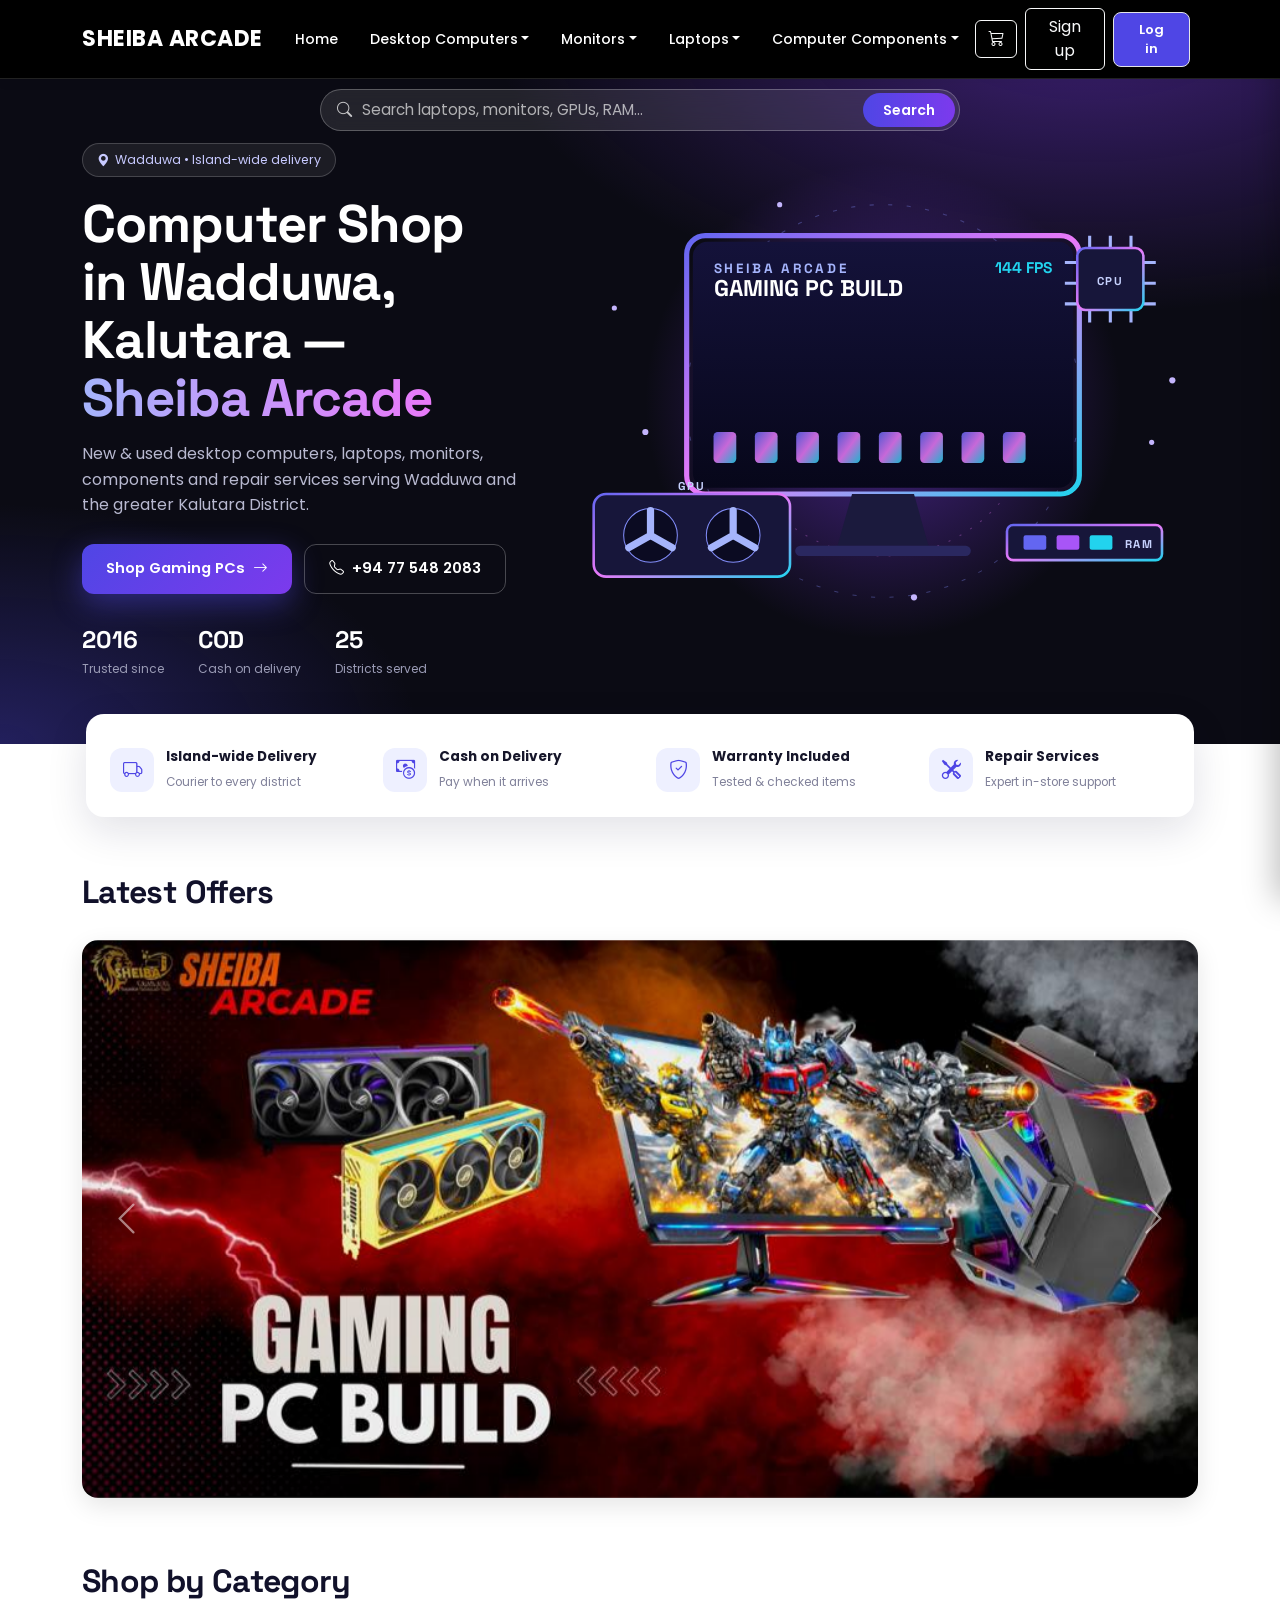
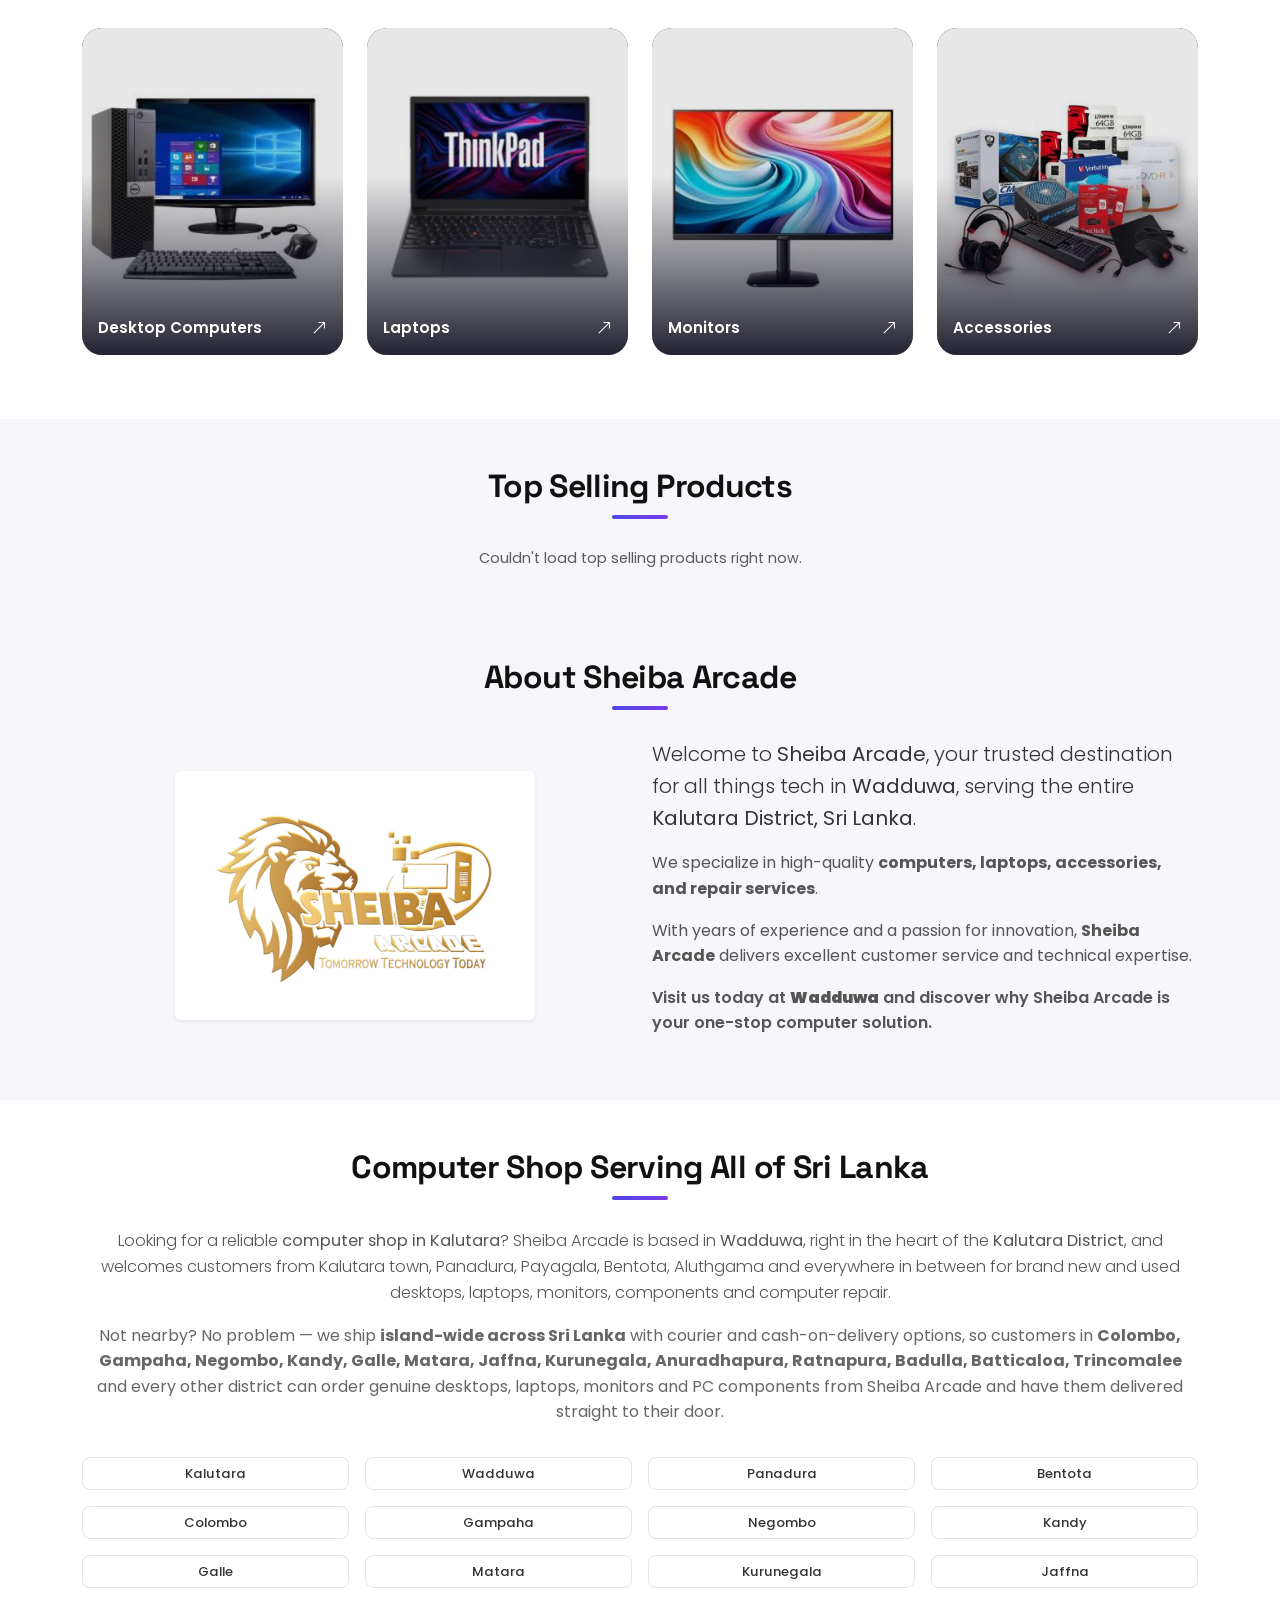
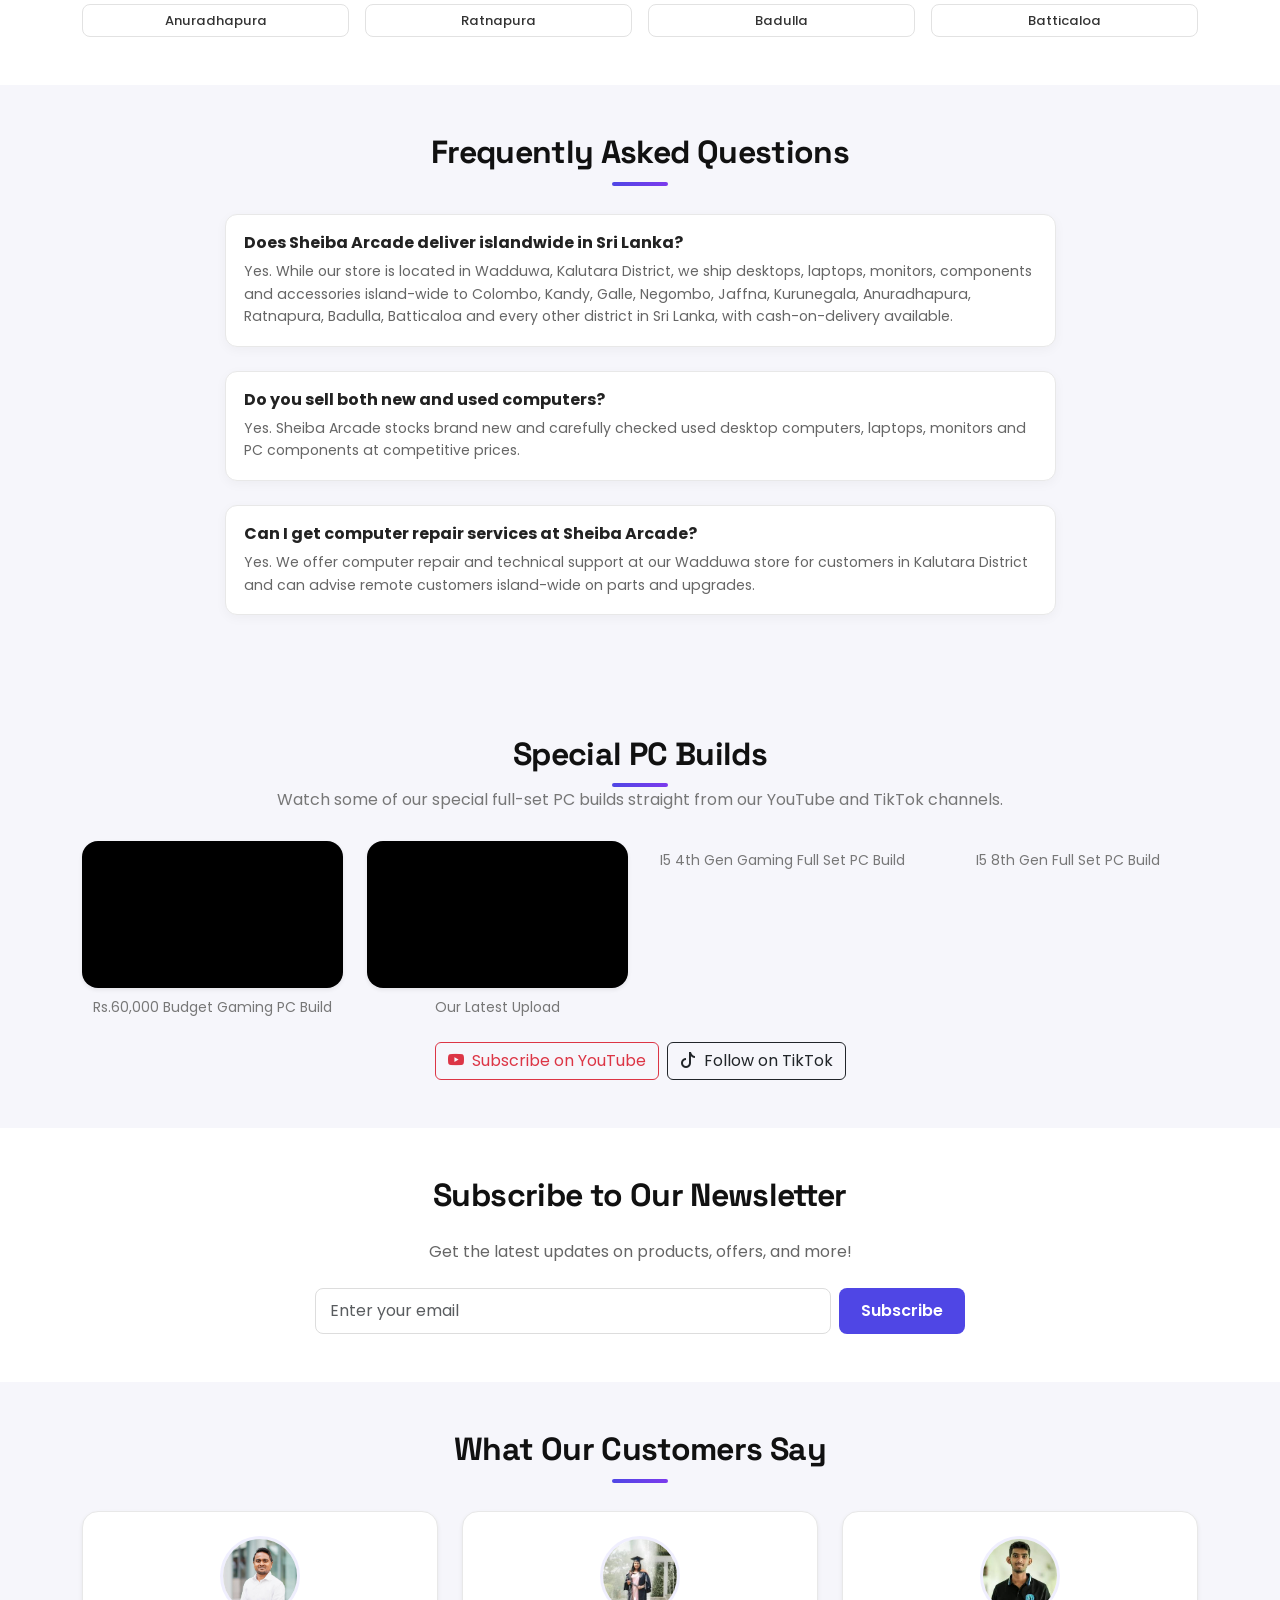
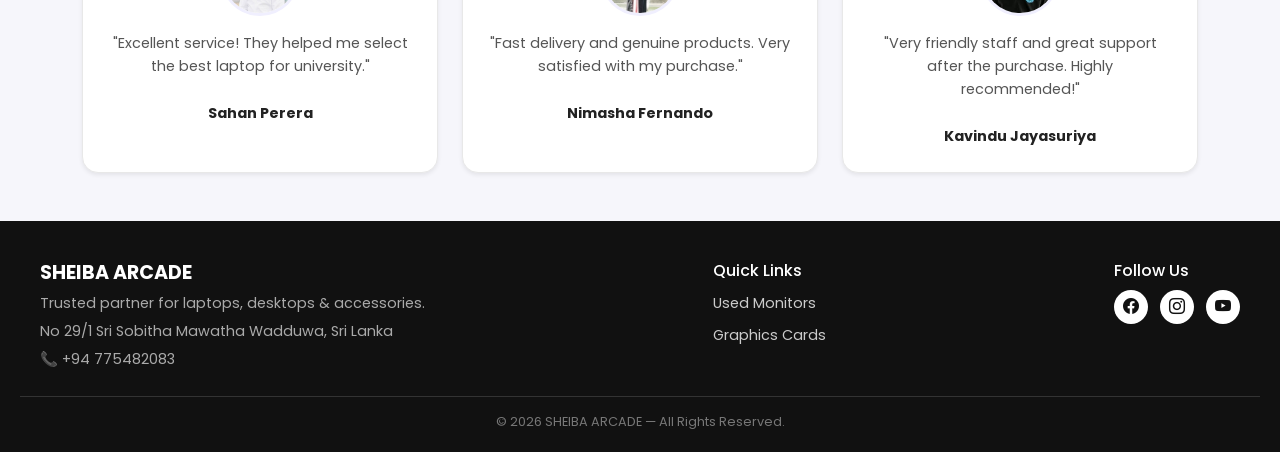
==== commit 26c2227e: "Add Search Bar" ====
--- a/index.html
+++ b/index.html
@@ -237,6 +237,20 @@
 
 <!-- ================= HERO ================= -->
 <header class="hero">
+    <!-- search bar overlay -->
+    <div class="site-search" id="site-search" role="search" aria-label="Search products">
+        <div class="container">
+            <div class="site-search-box">
+                <form id="site-search-form" role="search" autocomplete="off">
+                    <i class="bi bi-search ss-icon" aria-hidden="true"></i>
+                    <input type="search" id="site-search-input" name="q" placeholder="Search laptops, monitors, GPUs, RAM..." aria-label="Search products" aria-autocomplete="list" aria-controls="site-search-results" aria-expanded="false">
+                    <button type="button" class="ss-clear" id="site-search-clear" aria-label="Clear search" hidden>&times;</button>
+                    <button type="submit" class="ss-submit">Search</button>
+                </form>
+                <div class="site-search-results" id="site-search-results" role="listbox" hidden></div>
+            </div>
+        </div>
+    </div>
     <div class="container">
         <div class="row align-items-center g-4 g-lg-5">
             <div class="col-lg-5">
@@ -603,6 +617,7 @@
 <script src="https://cdn.jsdelivr.net/npm/bootstrap@5.3.3/dist/js/bootstrap.bundle.min.js"></script>
 <script src="js/common.js"></script>
 <script src="js/home.js"></script>
+<script src="js/search.js"></script>
 <script>
     $(function () {
         $("#newsletter-form").on("submit", function (e) {
--- a/css/home-modern.css
+++ b/css/home-modern.css
@@ -106,4 +106,40 @@
 @keyframes bar{0%,100%{transform:scaleY(.25)}50%{transform:scaleY(2.6)}}
 @keyframes blink{50%{opacity:.55}}
 @keyframes rise{0%{transform:translateY(0);opacity:0}20%{opacity:1}100%{transform:translateY(-90px);opacity:0}}
-@media(prefers-reduced-motion:reduce){.hero-anim *{animation:none!important}.a-line{stroke-dashoffset:0}}+@media(prefers-reduced-motion:reduce){.hero-anim *{animation:none!important}.a-line{stroke-dashoffset:0}}
+
+/* ---------- Site search bar (glass overlay on hero) ---------- */
+.hero{position:relative}
+.site-search{position:absolute;top:10px;left:0;right:0;z-index:20;pointer-events:none}
+.site-search .container{pointer-events:none}
+.site-search-box{position:relative;max-width:640px;margin:0 auto;pointer-events:auto}
+.site-search form{display:flex;align-items:center;height:42px;background:rgba(255,255,255,.1);border:1px solid rgba(255,255,255,.25);border-radius:50px;padding:0 4px 0 16px;-webkit-backdrop-filter:blur(10px);backdrop-filter:blur(10px);transition:background .2s,border-color .2s,box-shadow .2s}
+.site-search form:hover{background:rgba(255,255,255,.14)}
+.site-search form:focus-within{background:rgba(255,255,255,.18);border-color:rgba(196,181,253,.9);box-shadow:0 0 0 3px rgba(124,58,237,.35)}
+.site-search .ss-icon{color:rgba(255,255,255,.75);font-size:.95rem;margin-right:10px}
+.site-search input{flex:1;min-width:0;border:0;outline:0;background:transparent;font-size:.95rem;padding:0;color:#fff}
+.site-search input::placeholder{color:rgba(255,255,255,.65)}
+.site-search input::-webkit-search-cancel-button{display:none}
+.site-search .ss-clear{border:0;background:transparent;color:rgba(255,255,255,.75);font-size:1.3rem;line-height:1;padding:0 8px;cursor:pointer}
+.site-search .ss-clear:hover{color:#fff}
+.site-search .ss-submit{border:0;border-radius:50px;height:34px;padding:0 20px;font-weight:600;font-size:.88rem;color:#fff;background:linear-gradient(90deg,var(--ind),var(--ind2));cursor:pointer}
+.site-search .ss-submit:hover{filter:brightness(1.1)}
+.site-search-results{position:absolute;left:0;right:0;top:calc(100% + 8px);background:#fff;border-radius:16px;box-shadow:0 18px 44px rgba(10,10,40,.35);max-height:min(70vh,520px);overflow-y:auto;padding:6px}
+.site-search-results[hidden]{display:none}
+.ss-item{display:flex;align-items:center;gap:12px;padding:8px 10px;border-radius:12px;text-decoration:none;color:#11112a}
+.ss-item:hover,.ss-item.active{background:var(--soft)}
+.ss-item img{width:52px;height:52px;object-fit:contain;border-radius:8px;background:#fff;border:1px solid #ececf4;flex:none}
+.ss-info{flex:1;min-width:0;display:flex;flex-direction:column}
+.ss-name{font-weight:600;font-size:.93rem;line-height:1.3;display:-webkit-box;-webkit-line-clamp:2;-webkit-box-orient:vertical;overflow:hidden}
+.ss-name mark{background:#ede9fe;color:var(--ind2);padding:0 1px;border-radius:3px}
+.ss-meta{font-size:.78rem;color:#6b6b88}
+.ss-price{font-weight:700;font-size:.9rem;color:var(--ind);white-space:nowrap}
+.ss-state{padding:14px 12px;text-align:center;color:#6b6b88;font-size:.9rem}
+.ss-more{font-size:.8rem;border-top:1px solid #ececf4}
+@media (min-width:576px){.hero{padding-top:64px}}
+@media (max-width:575.98px){
+    .hero{padding-top:66px}
+    .site-search .ss-submit{display:none}
+    .site-search form{padding-right:6px}
+    .ss-price{font-size:.82rem}
+}
